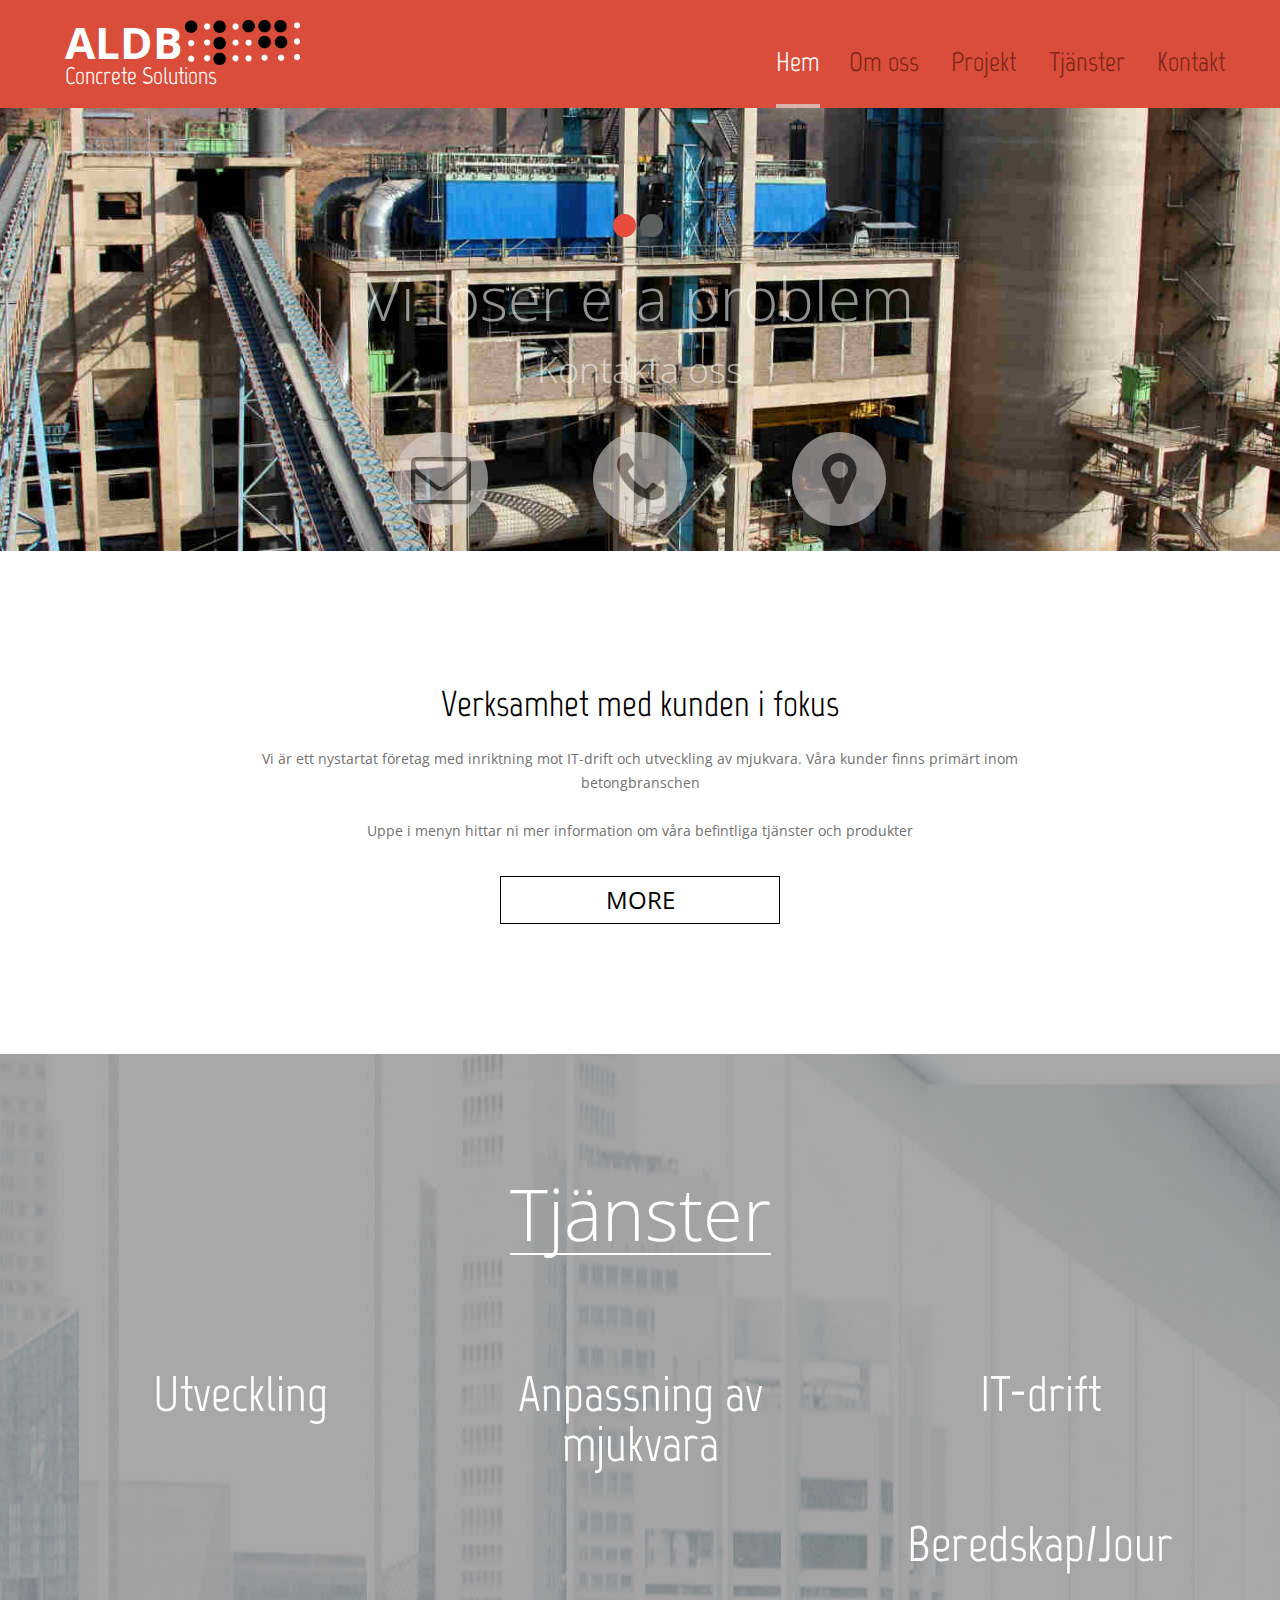
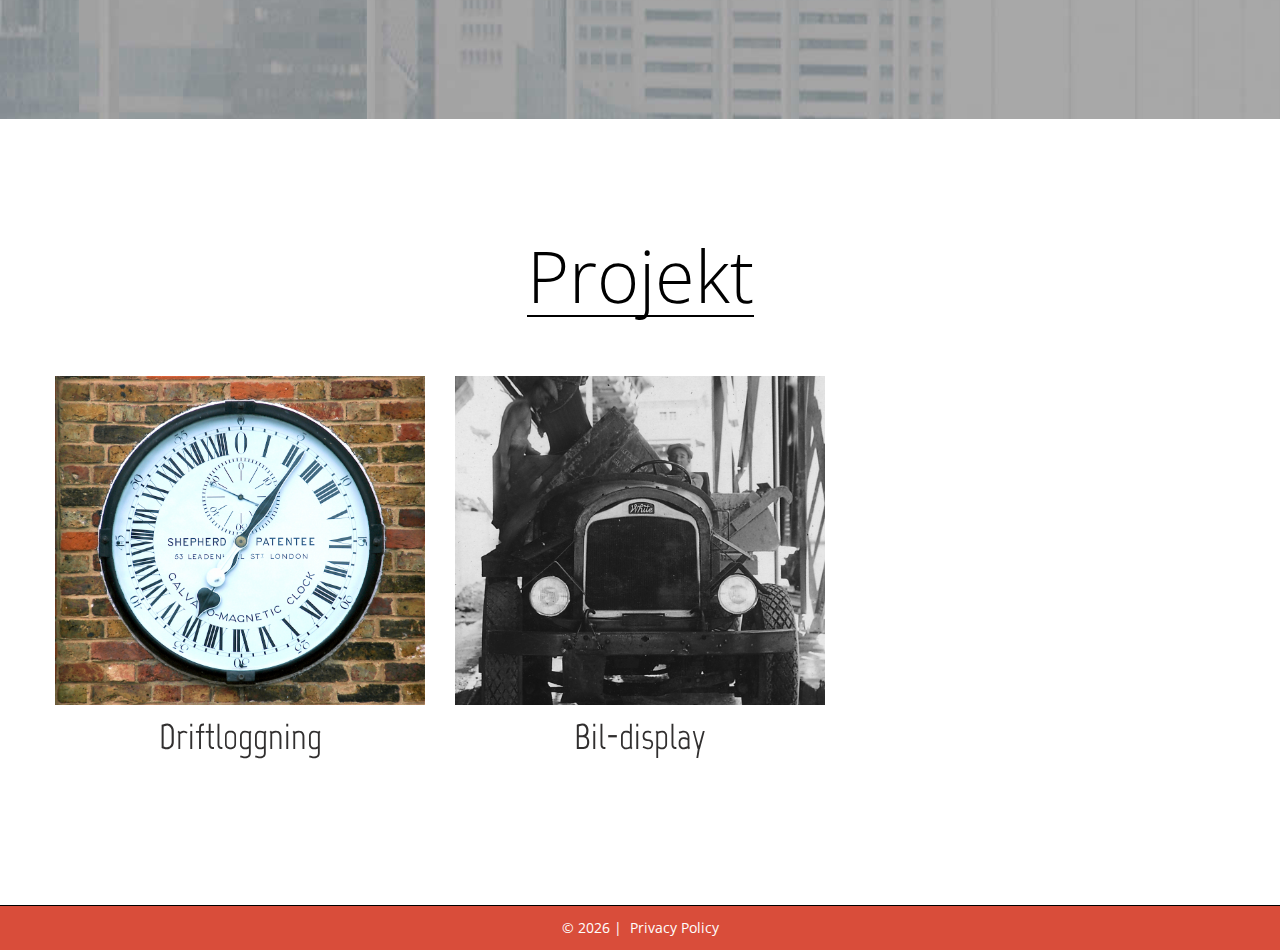
==== index.html @ 89045bf6 "About" ====
<!DOCTYPE html>
<html lang="en">
	<head>
	<title>Hem</title>
	<meta charset="utf-8">
	<meta name = "format-detection" content = "telephone=no" />
	<link rel="icon" href="images/favicon.ico" type="image/x-icon">
	<link rel="stylesheet" href="css/grid.css">
	<link rel="stylesheet" href="css/style.css">
	<link rel="stylesheet" href="css/camera.css">
	<link rel="stylesheet" href="css/owl.carousel.css">

	<script src="js/jquery.js"></script>
	<script src="js/jquery-migrate-1.2.1.js"></script>
	<script src='js/camera.js'></script>
	<script src="js/owl.carousel.js"></script>
	<script src="js/jquery.stellar.js"></script>
	<script src="js/script.js"></script>
	<!--[if (gt IE 9)|!(IE)]><!-->
	<script src="js/jquery.mobile.customized.min.js"></script>
	<script src="js/wow.js"></script>
	<script>
		$(document).ready(function () {
			if ($('html').hasClass('desktop')) {
				new WOW().init();
			}
		});
	</script>
	<!--<![endif]-->
	<!--[if lt IE 8]>
	<div style=' clear: both; text-align:center; position: relative;'>
	 <a href="http://windows.microsoft.com/en-US/internet-explorer/products/ie/home?ocid=ie6_countdown_bannercode">
		 <img src="images/ie8-panel/warning_bar_0000_us.jpg" border="0" height="42" width="820" alt="You are using an outdated browser. For a faster, safer browsing experience, upgrade for free today." />
	 </a>
	</div>
	<![endif]-->
	<!--[if lt IE 9]>
		<script src="js/html5shiv.js"></script>
		<link rel="stylesheet" type="text/css" media="screen" href="css/ie.css">
	<![endif]-->
	</head>
<body class="index">
<!--==============================header=================================-->
<header id="header">
	<div id="stuck_container">
		<div class="container">
			<div class="row">
				<div class="grid_12">
					<h1><a href="index.html">ALDB</a><span>Concrete Solutions</span></h1>
					<nav>
						<ul class="sf-menu">
							<li class="current"><a href="index.html">Hem</a>
							<li><a href="index-1.html">Om oss</a></li>
							<li><a href="index-2.html">Projekt</a></li>
							<li><a href="index-3.html">Tjänster</a></li>
							<li><a href="index-4.html">Kontakt</a></li>
						</ul>
					</nav>
				</div>
			</div>
		</div>
	</div>
</header>

<!--=======content================================-->

<section id="content">
	<div class="full-width-container block-1">
		<div class="camera_container">
			<div id="camera_wrap">
				<div class="item" data-src="images/factory.jpg">
				<!-- <div class="item" data-src="images/index_img_slider-1.jpg"> -->
					<div class="camera_caption fadeIn">
						<h3>Vi löser era problem</h3>
						<p>Kontakta oss</p>
						<a href="#" class="btn bd-ra"><span class="fa fa-envelope-o"></span></a>
						<a href="#" class="btn bd-ra"><span class="fa fa-phone"></span></a>
						<a href="#" class="btn bd-ra"><span class="fa fa-map-marker"></span></a>
					</div>
				</div>
				<div class="item" data-src="images/index_img_slider-2.jpg">
					<div class="camera_caption fadeIn">
						<h3>Vi gör er process mer effektiv</h3>
						<p>Kontakta oss</p>
						<a href="#" class="btn bd-ra"><span class="fa fa-envelope-o"></span></a>
						<a href="#" class="btn bd-ra"><span class="fa fa-phone"></span></a>
						<a href="#" class="btn bd-ra"><span class="fa fa-map-marker"></span></a>
					</div>
				</div>
			</div>
		</div>
	</div>
	<div class="full-width-container block-2">
		<div class="container">
			<div class="row">
				<div class="grid_12">
					<!-- <header> -->
					<!-- 	<h2><span>Välkommen till ALDB</span></h2> -->
					<!-- </header> -->
					<h4><a href="#">Verksamhet med kunden i fokus</a></h4>
					<p>Vi är ett nystartat företag med inriktning mot IT-drift och utveckling av mjukvara. Våra kunder finns primärt inom betongbranschen<br>
            <br>Uppe i menyn hittar ni mer information om våra befintliga tjänster och produkter</p>
					<a href="#" class="btn">more</a>
				</div>
			</div>
		</div>
	</div>
	<div class="full-width-container block-3 parallax-block" data-stellar-background-ratio="0.5">
		<div class="container">
			<div class="row">
				<div class="grid_12">
					<header>
						<h2><span>Tjänster</span></h2>
					</header>
				</div>
				<div class="grid_4">
					<div class="element"><h3><a href="#">Utveckling</a></h3></div>
				</div>
				<div class="grid_4">
					<div class="element"><h3><a href="#">Anpassning av mjukvara</a></h3></div>
				</div>
				<div class="grid_4">
					<div class="element"><h3><a href="#">IT-drift</a></h3></div>
				</div>
				<div class="grid_4">
					<div class="element"><h3><a href="#">Beredskap/Jour</a></h3></div>
				</div>

			</div>
		</div>
	</div>
	<div class="full-width-container block-4">
		<div class="container">
			<div class="row">
				<div class="grid_12">
					<header>
						<h2><span>Projekt</span></h2>
					</header>
				</div>
			</div>
			<div class="row">
				<div id="owl-carousel" class="owl-carousel">
					<!-- <div class="grid_4"> -->
					<!-- 	<div class=""> -->
					<!-- 		<div class="img_container"><img src="images/index_img-1.jpg" alt="img"></div> -->
					<!-- 		<div class="owl-text">Lorem ipsum</div> -->
					<!-- 	</div> -->
					<!-- </div> -->
					<div class="grid_4">
						<div class="">
							<div class="img_container"><img src="images/time_log.jpg" alt="img"></div>
							<div class="owl-text">Driftloggning</div>
						</div>
					</div>
					<div class="grid_4">
						<div class="">
							<div class="img_container"><img src="images/car_display1.jpg" alt="img"></div>
							<div class="owl-text">Bil-display</div>
						</div>
					</div>
					<!-- <div class="grid_4"> -->
					<!-- 	<div class=""> -->
					<!-- 		<div class="img_container"><img src="images/index_img-2.jpg" alt=""></div> -->
					<!-- 		<div class="owl-text">Derto minert</div> -->
					<!-- 	</div> -->
					<!-- </div> -->
					<!-- <div class="grid_4"> -->
					<!-- 	<div class=""> -->
					<!-- 		<div class="img_container"><img src="images/index_img-3.jpg" alt=""></div> -->
					<!-- 		<div class="owl-text">Sedrotr selimto</div> -->
					<!-- 	</div> -->
					<!-- </div> -->
					<!-- <div class="grid_4"> -->
					<!-- 	<div class=""> -->
					<!-- 		<div class="img_container"><img src="images/index_img-1.jpg" alt=""></div> -->
					<!-- 		<div class="owl-text">Lorem ipsum</div> -->
					<!-- 	</div> -->
					<!-- </div> -->
				</div>
			</div>
		</div>
	</div>
	<!-- <div class="full-width-container block-5"> -->
	<!-- 	<div class="container"> -->
	<!-- 		<div class="row"> -->
	<!-- 			<div class="grid_12"> -->
	<!-- 				<header> -->
	<!-- 					<h2><span>Nyheter</span></h2> -->
	<!-- 				</header> -->
	<!-- 			</div> -->
	<!-- 			<\!-- <div class="grid_4"> -\-> -->
	<!-- 			<\!-- 	<article> -\-> -->
	<!-- 			<\!-- 		<h3><a href="#">November 2014</a></h3> -\-> -->
	<!-- 			<\!-- 		<p>Gamus at magna non nunc tristique rhoncuseri tym. Aliquam nibh ante, egestas id dictum aterert commodo re luctus libero. Praesent faucibus malesuada cibuste.</p> -\-> -->
	<!-- 			<\!-- 		<a href="#" class="btn">More</a> -\-> -->
	<!-- 			<\!-- 	</article> -\-> -->
	<!-- 			<\!-- </div> -\-> -->
	<!-- 			<div class="grid_4"> -->
	<!-- 				<article> -->
	<!-- 					<h3><a href="#">November 2015</a></h3> -->
	<!-- 					<p>Ni är välkomna att besöka oss i våran nya lokal på Ersmark.</p> -->
	<!-- 					<a href="#" class="btn">More</a> -->
	<!-- 				</article> -->
	<!-- 			</div> -->
	<!-- 			<\!-- <div class="grid_4"> -\-> -->
	<!-- 			<\!-- 	<article> -\-> -->
	<!-- 			<\!-- 		<h3><a href="#">June 2015</a></h3> -\-> -->
	<!-- 			<\!-- 		<p>Jamus at magna non nunc tristique rhoncuseri tym. Aliquam nibh ante, egestas id dictum aterert commodo re luctus libero. Praesent faucibus malesuadaonec. </p> -\-> -->
	<!-- 			<\!-- 		<a href="#" class="btn">More</a> -\-> -->
	<!-- 			<\!-- 	</article> -\-> -->
	<!-- 			<\!-- </div> -\-> -->
	<!-- 		</div> -->
	<!-- 	</div> -->
	<!-- </div> -->
</section>

<!--=======footer=================================-->
<footer id="footer">
	<div class="container">
		<div class="row">
			<div class="grid_12 copyright">
				<!-- <h2><span>Följ oss</span></h2> -->
				<!-- <a href="#" class="btn bd-ra"><span class="fa fa-facebook"></span></a> -->
				<!-- <a href="#" class="btn bd-ra"><span class="fa fa-tumblr"></span></a> -->
				<!-- <a href="#" class="btn bd-ra"><span class="fa fa-google-plus"></span></a> -->
				<pre>© <span id="copyright-year"></span> |  Privacy Policy</pre>
				<!-- More Advertising Agency Website Templates at <a rel="nofollow" href="http://www.templatemonster.com/category/advertising-agency-website-templates/" target="_blank">TemplateMonster.com</a> -->
			</div>
		</div>
	</div>
	<!-- <div class="footer_bottom"><a href="http://www.templatemonster.com/" rel="nofollow"><img src="images/footer-logo.png" alt="logo"></a></div> -->
</footer>
<script>
	jQuery(function(){
		jQuery('#camera_wrap').camera({
			height: '34.58333333333333%',
			thumbnails: false,
			pagination: true,
			fx: 'simpleFade',
			loader: 'none',
			hover: false,
			navigation: false,
			playPause: false,
			minHeight: "139px",
		});
	});
</script>
<script>
	$(document).ready(function() {
		$(".owl-carousel").owlCarousel({
			navigation: true,
			pagination: false,
			items : 3,
			itemsDesktop : [1199,3],
			itemsDesktopSmall : [979,3],
			itemsTablet: [750,1],
			itemsMobile : [479,1],
			navigationText: false
		});
	});
</script>
<script>
	$(document).ready(function() { 
			if ($('html').hasClass('desktop')) {
				$.stellar({
					horizontalScrolling: false,
					verticalOffset: 20,
					resposive: true,
					hideDistantElements: true,
				});
			}
		});
</script>
</body>
</html>
---- css/grid.css ----
/* http://meyerweb.com/eric/tools/css/reset/ 
   v2.0 | 20110126
   License: none (public domain)
*/
html,
body,
div,
span,
applet,
object,
iframe,
h1,
h2,
h3,
h4,
h5,
h6,
p,
blockquote,
pre,
a,
abbr,
acronym,
address,
big,
cite,
code,
del,
dfn,
em,
img,
ins,
kbd,
q,
s,
samp,
small,
strike,
strong,
sub,
sup,
tt,
var,
b,
u,
i,
center,
dl,
dt,
dd,
ol,
ul,
li,
fieldset,
form,
label,
legend,
table,
caption,
tbody,
tfoot,
thead,
tr,
th,
td,
article,
aside,
canvas,
details,
embed,
figure,
figcaption,
footer,
header,
hgroup,
menu,
nav,
output,
ruby,
section,
summary,
time,
mark,
audio,
video {
  margin: 0;
  padding: 0;
  border: 0;
  font-size: 100%;
  font: inherit;
  vertical-align: top;
}
/* HTML5 display-role reset for older browsers */
article,
aside,
details,
figcaption,
figure,
footer,
header,
hgroup,
menu,
nav,
section {
  display: block;
}
body {
  line-height: 1;
}
ol,
ul {
  list-style: none;
}
blockquote,
q {
  quotes: none;
}
blockquote:before,
blockquote:after,
q:before,
q:after {
  content: '';
  content: none;
}
table {
  border-collapse: collapse;
  border-spacing: 0;
}
.clearfix {
  *zoom: 1;
}
.clearfix:before,
.clearfix:after {
  display: table;
  content: "";
  line-height: 0;
}
.clearfix:after {
  clear: both;
}
.container .alpha {
  margin-left: 0px;
}
.container .omega {
  margin-right: 0px;
}
.row {
  margin-left: -30px;
  *zoom: 1;
}
.row:before,
.row:after {
  display: table;
  content: "";
  line-height: 0;
}
.row:after {
  clear: both;
}
[class*="grid_"] {
  float: left;
  min-height: 1px;
  margin-left: 30px;
}
.container {
  width: 1170px;
}
.grid_12 {
  width: 1170px;
}
.grid_11 {
  width: 1070px;
}
.grid_10 {
  width: 970px;
}
.grid_9 {
  width: 870px;
}
.grid_8 {
  width: 770px;
}
.grid_7 {
  width: 670px;
}
.grid_6 {
  width: 570px;
}
.grid_5 {
  width: 470px;
}
.grid_4 {
  width: 370px;
}
.grid_3 {
  width: 270px;
}
.grid_2 {
  width: 170px;
}
.grid_1 {
  width: 70px;
}
.preffix_12 {
  margin-left: 1230px;
}
.preffix_11 {
  margin-left: 1130px;
}
.preffix_10 {
  margin-left: 1030px;
}
.preffix_9 {
  margin-left: 930px;
}
.preffix_8 {
  margin-left: 830px;
}
.preffix_7 {
  margin-left: 730px;
}
.preffix_6 {
  margin-left: 630px;
}
.preffix_5 {
  margin-left: 530px;
}
.preffix_4 {
  margin-left: 430px;
}
.preffix_3 {
  margin-left: 330px;
}
.preffix_2 {
  margin-left: 230px;
}
.preffix_1 {
  margin-left: 130px;
}
.container {
  margin-right: auto;
  margin-left: auto;
  *zoom: 1;
  -webkit-box-sizing: border-box;
  -moz-box-sizing: border-box;
  box-sizing: border-box;
}
.container:before,
.container:after {
  display: table;
  content: "";
  line-height: 0;
}
.container:after {
  clear: both;
}
@media (min-width: 980px) and (max-width: 1199px) {
  .row {
    margin-left: -20px;
    *zoom: 1;
  }
  .row:before,
  .row:after {
    display: table;
    content: "";
    line-height: 0;
  }
  .row:after {
    clear: both;
  }
  [class*="grid_"] {
    float: left;
    min-height: 1px;
    margin-left: 20px;
  }
  .container {
    width: 940px;
  }
  .grid_12 {
    width: 940px;
  }
  .grid_11 {
    width: 860px;
  }
  .grid_10 {
    width: 780px;
  }
  .grid_9 {
    width: 700px;
  }
  .grid_8 {
    width: 620px;
  }
  .grid_7 {
    width: 540px;
  }
  .grid_6 {
    width: 460px;
  }
  .grid_5 {
    width: 380px;
  }
  .grid_4 {
    width: 300px;
  }
  .grid_3 {
    width: 220px;
  }
  .grid_2 {
    width: 140px;
  }
  .grid_1 {
    width: 60px;
  }
  .preffix_12 {
    margin-left: 980px;
  }
  .preffix_11 {
    margin-left: 900px;
  }
  .preffix_10 {
    margin-left: 820px;
  }
  .preffix_9 {
    margin-left: 740px;
  }
  .preffix_8 {
    margin-left: 660px;
  }
  .preffix_7 {
    margin-left: 580px;
  }
  .preffix_6 {
    margin-left: 500px;
  }
  .preffix_5 {
    margin-left: 420px;
  }
  .preffix_4 {
    margin-left: 340px;
  }
  .preffix_3 {
    margin-left: 260px;
  }
  .preffix_2 {
    margin-left: 180px;
  }
  .preffix_1 {
    margin-left: 100px;
  }
}
@media (min-width: 768px) and (max-width: 979px) {
  .row {
    margin-left: -20px;
    *zoom: 1;
  }
  .row:before,
  .row:after {
    display: table;
    content: "";
    line-height: 0;
  }
  .row:after {
    clear: both;
  }
  [class*="grid_"] {
    float: left;
    min-height: 1px;
    margin-left: 20px;
  }
  .container {
    width: 748px;
  }
  .grid_12 {
    width: 748px;
  }
  .grid_11 {
    width: 684px;
  }
  .grid_10 {
    width: 620px;
  }
  .grid_9 {
    width: 556px;
  }
  .grid_8 {
    width: 492px;
  }
  .grid_7 {
    width: 428px;
  }
  .grid_6 {
    width: 364px;
  }
  .grid_5 {
    width: 300px;
  }
  .grid_4 {
    width: 236px;
  }
  .grid_3 {
    width: 172px;
  }
  .grid_2 {
    width: 108px;
  }
  .grid_1 {
    width: 44px;
  }
  .preffix_12 {
    margin-left: 788px;
  }
  .preffix_11 {
    margin-left: 724px;
  }
  .preffix_10 {
    margin-left: 660px;
  }
  .preffix_9 {
    margin-left: 596px;
  }
  .preffix_8 {
    margin-left: 532px;
  }
  .preffix_7 {
    margin-left: 468px;
  }
  .preffix_6 {
    margin-left: 404px;
  }
  .preffix_5 {
    margin-left: 340px;
  }
  .preffix_4 {
    margin-left: 276px;
  }
  .preffix_3 {
    margin-left: 212px;
  }
  .preffix_2 {
    margin-left: 148px;
  }
  .preffix_1 {
    margin-left: 84px;
  }
}
.select-menu {
  display: none !important;
}
@media (max-width: 767px) {
  .container {
    width: 420px;
    padding: 0 0px;
  }
  .row {
    margin-left: 0;
  }
  [class*="grid_"] {
    float: none;
    display: block;
    width: 100%;
    margin-left: 0;
    -webkit-box-sizing: border-box;
    -moz-box-sizing: border-box;
    box-sizing: border-box;
  }
  .select-menu {
    display: block !important;
  }
}
@media (max-width: 479px) {
  body {
    padding: 0;
  }
  .container {
    width: 300px;
    padding: 0 15px;
  }
  .row {
    margin-left: 0;
  }
}
---- css/style.css ----
@import url(http://maxcdn.bootstrapcdn.com/font-awesome/4.2.0/css/font-awesome.min.css);
@import url(http://fonts.googleapis.com/css?family=Open+Sans:700,400,300);
@import url(http://fonts.googleapis.com/css?family=Marvel:400,700);
/* =======================================================
					variables
======================================================== */
/*========================================================
										Main layout styles
=========================================================*/
body {
  background: #fff;
  font: 14px/24px Georgia, 'Times New Roman', Times, serif;
}
a {
  text-decoration: none;
  cursor: pointer;
  -webkit-transition: 0.3s all ease;
  transition: 0.3s all ease;
}
a:hover {
  -webkit-transition: 0.3s all ease;
  transition: 0.3s all ease;
}
a[href^="tel:"] {
  color: inherit;
  text-decoration: none;
}
h2 a,
h3 a,
h4 a,
h5 a {
  color: inherit;
  font: inherit;
}
h2 a:hover,
h3 a:hover,
h4 a:hover,
h5 a:hover {
  color: #d94d3a;
}
* {
  -webkit-text-size-adjust: none;
}
::-moz-selection {
  /* Code for Firefox */
  color: #ffffff;
  background: #666666;
}
::selection {
  color: #ffffff;
  background: #666666;
}
/*========================================================
										HEADER styles
=========================================================*/
#header {
  padding: 20px 0;
  background: #d94d3a;
}
#header h1 {
  float: left;
  width: 250px;
  padding-left: 10px;
  /* background: url(../images/logo.png) 0 15px no-repeat; */
  background: url(../images/logo.png) 130px 0px;
  background-size: 115px 45px;
  background-repeat: no-repeat;
  /* background-size: 80px 3px; */
  color: #ffffff;
}
#header h1 a {
  font: 700 44px/44px 'Open Sans', Bodoni;
  /* font: 700 44px/44px 'Open Sans', sans-serif; */
  color: #ffffff;
}
#header h1 span {
  display: block;
  font: 24px/24px 'Marvel', Bodoni;
  /* font: 24px/24px 'Marvel', sans-serif; */
}
#header nav {
  float: right;
}
@media only screen and (max-width: 767px) {
  #header {
    text-align: center;
  }
  #header h1,
  #header nav {
    float: none;
    display: inline-block;
  }
  #header nav {
    display: block;
  }
}
/* Main menu styles
========================================================*/
.sf-menu {
  width: 100%;
  text-align: center;
  line-height: 20px;
  margin-top: auto;
  margin-top: 32px;
}
.sf-menu > li {
  display: inline-block;
  position: relative;
  padding: 0;
  margin: 0;
}
.sf-menu > li > a {
  color: #7d261a;
  font-size: 27px;
  margin-left: 29px;
  font-family: 'Marvel', sans-serif;
  margin-bottom: 30px;
  position: relative;
}
.sf-menu > li > a:hover {
  color: #ffffff;
}
.sf-menu > li > a:hover:after {
  content: "";
  height: 4px;
  width: 100%;
  background: #dbb3ae;
  position: absolute;
  bottom: -30px;
  left: 0;
}
.sf-menu > li:first-child {
  padding-right: 0;
}
.sf-menu > li.current > a {
  color: #ffffff;
}
.sf-menu > li.current > a:after {
  content: "";
  height: 4px;
  width: 100%;
  background: #dbb3ae;
  position: absolute;
  bottom: -30px;
  left: 0;
}
@media only screen and (max-width: 979px) {
  .sf-menu li {
    padding-right: 0;
  }
}
/* First level sub-menu styles
========================================================*/
.sf-menu ul {
  position: absolute;
  top: 66px;
  left: -30px;
  background: #d94d3a;
  color: #ffffff;
  min-width: 157px;
  z-index: 999;
  display: none;
  text-align: left;
  padding-left: 33px;
  padding-top: 10px;
  -webkit-box-sizing: border-box;
  -moz-box-sizing: border-box;
  box-sizing: border-box;
}
.sf-menu ul:before {
  content: "";
  position: absolute;
  top: -10px;
  left: calc(50% - 3px);
  width: 0;
  height: 0;
  border-left: 7px solid transparent;
  border-right: 7px solid transparent;
  border-bottom: 10px solid #d94d3a;
}
.sf-menu ul li {
  position: relative;
  height: 48px;
  line-height: 48px;
  -webkit-transition: 0.3s;
  transition: 0.3s;
}
.sf-menu ul li a {
  line-height: 12px;
  padding: 10px 0;
  color: #ffffff;
  font-family: 'Open Sans', sans-serif;
  font-size: 14px;
  display: block;
}
.sf-menu ul li:hover > a {
  color: #7d261a;
}
/* Second level sub-menu styles
========================================================*/
.sf-menu ul ul {
  position: absolute;
  top: 0;
  left: 126px;
  z-index: 4;
  min-width: 157px;
  border: none;
  background: #dbb3ae;
}
.sf-menu ul ul:before {
  display: none;
}
.sf-menu ul ul a:hover {
  color: #d94d3a;
}
@media only screen and (max-width: 767px) {
  .sf-menu {
    display: none;
  }
  .select-menu {
    display: block;
    width: 100%;
    border-color: #d94d3a;
    color: #666;
    font-size: 16px;
    padding: 5px;
  }
}
/* Stuck menu styles
========================================================*/
.isStuck {
  background: #d94d3a;
  z-index: 9;
  padding: 0;
  border-bottom: 1px solid #d94d3a;
}
.isStuck nav {
  margin-top: 17px !important;
}
.isStuck .sf-menu {
  margin-top: 3px;
}
.isStuck .sf-menu > li > a:hover:after {
  bottom: -23px;
}
.isStuck .sf-menu > li.current > a:after {
  bottom: -23px;
}
@media only screen and (max-width: 979px) {
  .isStuck {
    display: none !important;
  }
}
/*========================================================
										CONTENT styles
=========================================================*/
h2,
h3,
h4 {
  font-family: 'Marvel', sans-serif;
  color: #000000;
}
h2 {
  font: 300 72px/72px 'Open Sans', sans-serif;
  text-align: center;
  margin-bottom: 50px;
}
h2 span {
  position: relative;
}
h2 span:before {
  height: 2px;
  position: absolute;
  bottom: 7px;
  background: #000;
  width: 100%;
  content: "";
  display: block;
  left: 0;
}
h3 {
  font-size: 50px;
  font-family: 'Marvel', sans-serif;
  text-align: center;
  line-height: 50px;
}
h4 {
  font-size: 36px;
  line-height: 36px;
  font-family: 'Marvel', sans-serif;
  text-align: center;
  margin-top: 30px;
  margin-bottom: 30px;
}
h5 {
  font-size: 27px;
  line-height: 27px;
  font-family: 'Marvel', sans-serif;
  text-align: center;
  margin-bottom: 20px;
  color: #000000;
}
.h5__mod {
  color: #d94d3a;
}
p {
  font: 14px/24px 'Open Sans', sans-serif;
  color: #727070;
}
.full-width-container {
  width: 100%;
}
.img_container {
  overflow: hidden;
}
.img_container img {
  width: 100%;
}
.btn {
  width: 153px;
  border: 1px solid #000000;
  background: #ffffff;
  display: inline-block;
  font: 24px/46px 'Open Sans', sans-serif;
  text-align: center;
  text-transform: uppercase;
  color: #000000;
  margin-top: 20px;
}
.btn:hover {
  background: #000000;
  color: #ffffff;
}
.bd-ra {
  border-radius: 50%;
}
.sub_head {
  font-size: 24px;
  font-style: italic;
  line-height: 36px;
  text-align: center;
  margin: 0 auto;
}
@media only screen and (max-width: 979px) {
  h2 {
    font: 300 62px/62px 'Open Sans', sans-serif;
    text-align: center;
    margin-bottom: 40px;
  }
  h2 span:before {
    display: none;
  }
  h3 {
    font: 45px/45px 'Marvel', sans-serif;
    text-align: center;
  }
  h4 {
    font: 30px/30px 'Marvel', sans-serif;
    text-align: center;
    margin-top: 20px;
    margin-bottom: 20px;
  }
  h5 {
    font: 20px/20px 'Marvel', sans-serif;
    text-align: center;
    margin-bottom: 20px;
    color: #000000;
  }
}
@media only screen and (max-width: 767px) {
  h2 {
    font: 300 52px/52px 'Open Sans', sans-serif;
    text-align: center;
    margin-bottom: 40px;
  }
  h2 span:before {
    display: none;
  }
  h3 {
    font: 45px/45px 'Marvel', sans-serif;
    text-align: center;
  }
  h4 {
    font: 25px/25px 'Marvel', sans-serif;
    text-align: center;
    margin-top: 20px;
    margin-bottom: 20px;
  }
  h5 {
    font: 20px/20px 'Marvel', sans-serif;
    text-align: center;
    margin-bottom: 20px;
    color: #000000;
  }
  .img_container {
    margin-bottom: 20px;
  }
}
@media only screen and (max-width: 479px) {
  h2 {
    font: 300 42px/42px 'Open Sans', sans-serif;
    text-align: center;
    margin-bottom: 40px;
  }
  h2 span:before {
    display: none;
  }
  h3 {
    font: 35px/35px 'Marvel', sans-serif;
    text-align: center;
  }
  h4 {
    font: 20px/20px 'Marvel', sans-serif;
    text-align: center;
    margin-top: 20px;
    margin-bottom: 20px;
  }
  h5 {
    font: 16px/16px 'Marvel', sans-serif;
    text-align: center;
    margin-bottom: 20px;
    color: #000000;
  }
  .img_container {
    margin-bottom: 20px;
  }
}
.index .block-2 {
  padding: 105px 0 130px;
  text-align: center;
}
.index .block-2 h2 {
  margin-bottom: 60px;
}
.index .block-2 h4 {
  margin-bottom: 25px;
}
.index .block-2 p {
  width: 66%;
  margin: 0 auto;
}
.index .block-2 .btn {
  margin-top: 33px;
  width: 278px;
}
.index .block-3 {
  padding: 123px 0 50px;
  background: url(../images/index_img_par.jpg);
  background-attachment: fixed;
  background-position: center 0%;
  position: relative;
  background-repeat: no-repeat;
  padding-bottom: 100px;
  z-index: 8;
  text-align: center;
}
.index .block-3 h2 {
  color: #ffffff;
  margin-bottom: 70px;
}
.index .block-3 h2 span:before {
  background: #ffffff;
}
.index .block-3 h3 {
  color: #ffffff;
}
.index .block-3 .element {
  padding: 50px 0;
}
.index .block-4 {
  padding: 120px 0 130px;
  border-bottom: 1px solid #000;
}
.index .block-4 h2 {
  margin-bottom: 65px;
}
.index .block-4 .owl-text {
  font-size: 36px;
  font-family: 'Marvel', sans-serif;
  color: #312f2f;
  text-align: center;
  margin-top: 20px;
  height: 50px;
  /* margin-top: 40px; */
}
.index .block-5 {
  padding: 120px 0 70px;
  text-align: center;
}
.index .block-5 h2 {
  margin-bottom: 60px;
}
.index .block-5 h3 {
  margin-bottom: 22px;
}
.index .block-5 .btn {
  margin-top: 30px;
}
.index .block-5 p {
  text-align: left;
}
@media only screen and (max-width: 979px) {
  .index .block-3 h3 {
    height: 100px;
  }
}
@media only screen and (max-width: 767px) {
  .index .block-3 .element {
    padding: 0;
  }
  .index .block-5 article {
    margin-bottom: 60px;
  }
}
.index-1 .block-1 {
  padding: 120px 0 125px;
}
.index-1 .block-1 h2 {
  margin-bottom: 60px;
}
.index-1 .block-1 p {
  padding-right: 10px;
  line-height: 20px;
}
.index-1 .block-1 .btn {
  margin-top: 55px;
}
.index-1 .block-2 {
  padding: 120px 0 90px;
  background: url(../images/index_img_par.jpg);
  background-attachment: fixed;
  background-position: center 0%;
  position: relative;
  background-repeat: no-repeat;
  padding-bottom: 100px;
  z-index: 8;
}
.index-1 .block-2 h2 {
  color: #ffffff;
  margin-bottom: 75px;
}
.index-1 .block-2 h2 span:before {
  background: #ffffff;
}
.index-1 .block-2 h4 {
  color: #ffffff;
  margin-top: 10px;
  margin-bottom: 15px;
}
.index-1 .block-2 p {
  color: #ffffff;
  padding: 0 22px;
}
.index-1 .block-3 {
  padding: 125px 0 115px;
  border-top: 1px solid #4d4a4a;
}
.index-1 .block-3 h2 {
  margin-bottom: 70px;
}
.index-1 .block-3 .bd-ra {
  width: 68px;
  height: 68px;
  line-height: 68px;
  font-size: 35px;
  text-align: center;
  color: #ffffff;
  background: #d94d3a;
  display: block;
  font-family: 'Open Sans', sans-serif;
}
@media only screen and (max-width: 979px) and (min-width: 768px) {
  .index-1 .block-3 .bd-ra {
    width: 50px;
    height: 50px;
    line-height: 50px;
  }
}
@media only screen and (max-width: 767px) {
  .index-1 .block-3 .bd-ra {
    margin: 10px auto;
  }
  .index-1 .block-3 p {
    margin-bottom: 50px;
  }
}
.index-2 .block-1 {
  padding: 120px 0 70px;
}
.index-2 .block-1 h2 {
  margin-bottom: 64px;
}
.index-2 .block-1 article {
  border: 1px solid #000;
  border-top: none;
  padding-top: 5px;
  margin-bottom: 95px;
}
.index-2 .block-1 h4 {
  background: #474747;
  color: #ffffff;
  line-height: 52px;
  margin-top: 0;
  margin-bottom: 20px;
}
.index-2 .block-1 p {
  padding: 0 32px 25px;
}
.index-2 .block-1 .img_container {
  margin-bottom: 0 !important;
}
.index-3 .block-1 {
  padding: 120px 0 75px;
}
.index-3 .block-1 h2 {
  text-align: left;
  margin-bottom: 63px;
}
.index-3 .block-1 h5 {
  text-align: left;
  margin-bottom: 25px;
}
.index-3 .block-1 .h5__mod {
  margin-bottom: 10px;
}
.index-3 .block-1 li {
  padding: 11px 0;
}
.index-3 .block-1 li a {
  color: #727070;
  font: 14px/14px 'Open Sans', sans-serif;
  text-decoration: underline;
}
.index-3 .block-1 li a:hover {
  text-decoration: none;
  color: #d94d3a;
}
.index-3 .block-1 article {
  margin-bottom: 45px;
}
.index-3 .block-1 p {
  line-height: 20px;
}
.index-3 .block-2 {
  padding: 110px 0 70px;
  border-top: 1px solid #4d4a4a;
}
.index-3 .block-2 h2 {
  margin-bottom: 74px;
}
.index-3 .block-2 h5 {
  text-align: right;
}
.index-3 .block-2 .text_content {
  border: 1px solid #8c8c8c;
  position: relative;
  background: #fff;
  margin-bottom: 75px;
}
.index-3 .block-2 .text_content p {
  padding: 20px 20px 15px;
}
.index-3 .block-2 .text_content:before {
  content: "";
  display: block;
  width: 33px;
  height: 28px;
  background: url(../images/quotes.png) no-repeat;
  position: absolute;
  bottom: -28px;
  right: 30px;
}
.index-4 p a {
  color: #d94d3a;
}
.index-4 p a:hover {
  color: #7d261a;
}
.index-4 .block-1 {
  padding: 120px 0 15px;
}
.index-4 .block-1 h2 {
  margin-bottom: 65px;
}
.index-4 .block-1 #map-canvas {
  height: 430px;
}
.index-4 .block-2 {
  padding: 70px 0;
}
.index-4 .block-2 h2 {
  font-size: 60px;
  text-align: left;
}
.index-4 .block-2 .address {
  margin-top: 40px;
}
.index-4 .block-2 .mail {
  color: #727070;
}
.index-4 .block-2 .mail:hover {
  color: #d94d3a;
}
@media only screen and (max-width: 767px) {
  .index-4 h2 {
    margin-top: 30px;
  }
}
/*========================================================
										FOOTER styles
=========================================================*/
#footer {
  background: #d94d3a;
  padding: 10px 0 0;
  color: #000000;
}
#footer a {
  color: inherit;
}
#footer a:hover {
  text-decoration: underline;
}
#footer .copyright {
  text-align: center;
}
#footer .copyright .btn {
  width: 94px;
  height: 94px;
  line-height: 94px;
  font-size: 60px;
  color: #423e3e;
  background: #fff;
  border: none;
  margin: 30px 50px;
}
#footer .copyright .btn span {
  line-height: 94px;
}
#footer .copyright .btn:hover {
  background: #423e3e;
  color: #fff;
}
#footer .copyright pre {
  color: #ffffff;
  font-family: 'Open Sans', sans-serif;
  font-size: 14px;
  margin-bottom: 10px;
}
#footer .footer_bottom {
  height: 35px;
  text-align: center;
  background: #423e3e;
}
@media only screen and (max-width: 767px) {
  #footer .copyright .btn {
    width: 80px;
    height: 80px;
    line-height: 80px;
    margin: 30px 25px;
  }
}
@media only screen and (max-width: 479px) {
  #footer .copyright .btn {
    display: block;
    margin: 20px auto;
  }
}
/*========================================================
										Widget styles
=========================================================*/
/* UItoTop styles
========================================================*/
#toTop {
  display: none;
  background: #d94d3a;
  text-decoration: none;
  position: fixed;
  bottom: 80px;
  right: 30px;
  overflow: hidden;
  border: none;
  color: #fff;
  width: 73px;
  height: 73px;
  font-size: 72px;
  line-height: 73px;
  z-index: 20;
  text-align: center;
  -webkit-transition: color 0.5s ease;
  transition: color 0.5s ease;
}
#toTop:hover {
  outline: none;
  color: #7d261a;
  -webkit-transition: color 0.5s ease;
  transition: color 0.5s ease;
}
@media only screen and (max-width: 1199px) {
  #toTop {
    display: none !important;
  }
}
/*========================================================
								RESPONSIVE LAYOUTS STYLES 
=========================================================*/
@media only screen and (max-width: 1199px) {
  .sample {
    height: auto;
    /*delete this class*/
  }
}
@media only screen and (max-width: 979px) {
  .sample {
    height: auto;
    /*delete this class*/
  }
}
@media only screen and (max-width: 767px) {
  .sample {
    height: auto;
    /*delete this class*/
  }
}
@media only screen and (max-width: 480px) {
  .sample {
    height: auto;
    /*delete this class*/
  }
}
@media only screen and (max-width: 320px) {
  .sample {
    height: auto;
    /*delete this class*/
  }
}
/*Core variables and mixins*/
---- css/camera.css ----
/**************************
*
*	GENERAL
*
**************************/
.camera_container {
	padding-bottom: 34.58333333333333%;
	position: relative;
	overflow: hidden;
}
@media (max-width:479px) {
	.camera_container {padding-bottom: 139px;}
}
.camera_wrap a, .camera_wrap img, 
.camera_wrap ol, .camera_wrap ul, .camera_wrap li,
.camera_wrap table, .camera_wrap tbody, .camera_wrap tfoot, .camera_wrap thead, .camera_wrap tr, .camera_wrap th, .camera_wrap td
.camera_thumbs_wrap a, .camera_thumbs_wrap img, 
.camera_thumbs_wrap ol, .camera_thumbs_wrap ul, .camera_thumbs_wrap li,
.camera_thumbs_wrap table, .camera_thumbs_wrap tbody, .camera_thumbs_wrap tfoot, .camera_thumbs_wrap thead, .camera_thumbs_wrap tr, .camera_thumbs_wrap th, .camera_thumbs_wrap td {
	background: none;
	border: 0;
	font: inherit;
	font-size: 100%;
	margin: 0;
	padding: 0;
	vertical-align: baseline;
	list-style: none
}
.camera_wrap {
	display: none;
	position: absolute;
	top: 0;
	left: 0;
	z-index: 0;
	height: 40px;
	margin-bottom: 0 !important;
}
.camera_wrap img {
	max-width: none!important;
}
.camera_fakehover {
	height: 100%;
	min-height: 60px;
	position: relative;
	width: 100%;
	z-index: 1;
}
.camera_wrap {
	width: 100%;
}
.camera_src {
	display: none;
}
.cameraCont, .cameraContents {
	height: 100%;
	position: relative;
	width: 100%;
	z-index: 1;
}
.cameraSlide {
	bottom: 0;
	left: 0;
	position: absolute;
	right: 0;
	top: 0;
	width: 100%;
}
.cameraContent {
	bottom: 0;
	display: none;
	left: 0;
	position: absolute;
	right: 0;
	top: 0;
	width: 100%;
}
.camera_target {
	bottom: 0;
	height: 100%;
	left: 0;
	overflow: hidden;
	position: absolute;
	right: 0;
	text-align: left;
	top: 0;
	width: 100%;
	z-index: 0;
}
.camera_overlayer {
	bottom: 0;
	height: 100%;
	left: 0;
	overflow: hidden;
	position: absolute;
	right: 0;
	top: 0;
	width: 100%;
	z-index: 0;
}
.camera_target_content {
	bottom: 0;
	left: 0;
	position: absolute;
	right: 0;
	top: 0;
	z-index: 2;
}
.camera_target_content .camera_link {
    background: url(../images/blank.gif);
	display: block;
	height: 100%;
	text-decoration: none;
}
.camera_loader {
    background: #fff url(../images/camera-loader.gif) no-repeat center;
	background: rgba(255, 255, 255, 0.9) url(../images/camera-loader.gif) no-repeat center;
	border: 1px solid #ffffff;
	-webkit-border-radius: 18px;
	-moz-border-radius: 18px;
	border-radius: 18px;
	behavior: url(js/pie.htc);
	height: 36px;
	left: 50%;
	overflow: hidden;
	position: absolute;
	margin: -18px 0 0 -18px;
	top: 50%;
	width: 36px;
	z-index: 3;
}
.camera_bar {
	bottom: 0;
	left: 0;
	overflow: hidden;
	position: absolute;
	right: 0;
	top: 0;
	z-index: 3;
	display: none;
}
.camera_thumbs_wrap.camera_left .camera_bar, .camera_thumbs_wrap.camera_right .camera_bar {
	height: 100%;
	position: absolute;
	width: auto;
}
.camera_thumbs_wrap.camera_bottom .camera_bar, .camera_thumbs_wrap.camera_top .camera_bar {
	height: auto;
	position: absolute;
	width: 100%;
}
.camera_nav_cont {
	height: 65px;
	overflow: hidden;
	position: absolute;
	right: 9px;
	top: 15px;
	width: 120px;
	z-index: 4;
}
.camera_caption {
	display: block;
	color: #9fa9a9;
	font-weight: 300;
	text-align: center;
	font-size: 20px;
	line-height: 25px;
	background: none;
	position: absolute;
	left: 0;
	right: 0;
	bottom: 25px;
}
.camera_caption h3 {
	font-size: 60px;
	line-height: 70px;
	color: #fff;
  /* text-shadow: 1px 0 white, 0 1px white, 1 px 0 black, 0 1px black; */
	font-family: 'Open Sans', sans-serif;
  /* text-shadow: -1px 0 black, 0 1px black, 1px 0 black, 0 -1px black; */
	margin-bottom: 25px;
	text-align: center;
}
.camera_caption p {
	font-size: 36px;
	color: #fff;
	font-family: 'Open Sans', sans-serif;
	font-weight: 300;
	margin-top: 5%;
}
.camera_caption .bd-ra {
	height: 94px;
	width: 94px;
	line-height: 89px;
	text-align: center;
	background: #dcd6d6;
	font-family: "FontAwesome";
	color: #fff;
	font-size: 60px;
	line-height: 94px;
	color: #423e3e;
	margin: 80px 50px 0;
	display: inline-block;
}
.camera_caption .bd-ra span {line-height: 94px;}
.camera_caption .bd-ra:hover {
	background: #e74c3c;
}
.camera_caption > div { }
.camerarelative {
	overflow: hidden;
	position: relative;
}
.imgFake {
	cursor: pointer;
}
.camera_prevThumbs {
	bottom: 4px;
	cursor: pointer;
	left: 0;
	position: absolute;
	top: 4px;
	visibility: hidden;
	width: 30px;
	z-index: 10;
}
.camera_prevThumbs div {
	background: url(../images/camera_skins.png) no-repeat -160px 0;
	display: block;
	height: 40px;
	margin-top: -20px;
	position: absolute;
	top: 50%;
	width: 30px;
}
.camera_nextThumbs {
	bottom: 4px;
	cursor: pointer;
	position: absolute;
	right: 0;
	top: 4px;
	visibility: hidden;
	width: 30px;
	z-index: 10;
}
.camera_nextThumbs div {
	background: url(../images/camera_skins.png) no-repeat -190px 0;
	display: block;
	height: 40px;
	margin-top: -20px;
	position: absolute;
	top: 50%;
	width: 30px;
}
.camera_command_wrap .hideNav {
	display: none;
}
.camera_command_wrap {
	left: 0;
	position: relative;
	right:0;
	z-index: 4;
}
.camera_wrap .camera_pag {
	position: absolute;
	top: 0;
	bottom: 0;
	left: 0;
	right: 0;
}
.camera_wrap .camera_pag .camera_pag_ul {
	list-style: none;
	margin: 0;
	padding: 0;
	text-align: center;
	position: absolute;
	top: 21.6%;
	left: 0;
	right: 0;
}
.camera_wrap .camera_pag .camera_pag_ul li {
	-webkit-border-radius: 50%;
	-moz-border-radius: 50%;
	border-radius: 50%;
	behavior: url(js/pie.htc);
	cursor: pointer;
	display: inline-block;
	height: 25px;
	width: 25px;
	position: relative;
	text-align: left;
	text-indent: -9999px;
	margin: 10px 2px 10px auto;
}
.camera_commands_emboss .camera_pag .camera_pag_ul li {
}
.camera_wrap .camera_pag .camera_pag_ul li > span {
	-webkit-border-radius: 50%;
	-moz-border-radius: 50%;
	border-radius: 50%;
	border: 2px solid #5b605f;
	behavior: url(js/pie.htc);
	border-color: transparent;
	background: #5b605f;
	height: 19px;
	width: 19px;
	overflow: hidden;
	position: absolute;
	display: block;
}
.camera_pag .camera_pag_ul li.camera_hover > span { 
	border-color: #e74c3c
}
.camera_wrap .camera_pag .camera_pag_ul li.cameracurrent > span {
	width: 19px;
	height: 19px;
	background: #e74c3c;
	border-color: #e74c3c;
}
.camera_wrap .camera_pag .camera_pag_ul li.cameracurrent > span {
	-moz-box-shadow: 0;
	-webkit-box-shadow: 0;
	width: 19px;
	height: 19px;
	box-shadow: 0;
	background: #e74c3c;
}
.camera_pag_ul li img {
	display: none;
	position: absolute;
}
.camera_pag_ul .thumb_arrow {
    border-left: 4px solid transparent;
    border-right: 4px solid transparent;
    border-top: 4px solid;
	top: 0;
	left: 50%;
	margin-left: -4px;
	position: absolute;
}
.camera_prev, .camera_next, .camera_commands {
	cursor: pointer;
	height: 40px;
	margin-top: -20px;
	position: absolute;
	top: 50%;
	width: 40px;
	z-index: 2;
}
.camera_prev {
	left: 0;
}
.camera_prev > span {
	background: url(../images/camera_skins.png) no-repeat 0 0;
	display: block;
	height: 40px;
	width: 40px;
}
.camera_next {
	right: 0;
}
.camera_next > span {
	background: url(../images/camera_skins.png) no-repeat -40px 0;
	display: block;
	height: 40px;
	width: 40px;
}
.camera_commands {
	right: 41px;
}
.camera_commands > .camera_play {
	background: url(../images/camera_skins.png) no-repeat -80px 0;
	height: 40px;
	width: 40px;
}
.camera_commands > .camera_stop {
	background: url(../images/camera_skins.png) no-repeat -120px 0;
	display: block;
	height: 40px;
	width: 40px;
}
.camera_thumbs_cont {
	-webkit-border-bottom-right-radius: 4px;
	-webkit-border-bottom-left-radius: 4px;
	-moz-border-radius-bottomright: 4px;
	-moz-border-radius-bottomleft: 4px;
	border-bottom-right-radius: 4px;
	border-bottom-left-radius: 4px;
	behavior: url(js/pie.htc);
	overflow: hidden;
	position: relative;
	width: 100%;
}
.camera_commands_emboss .camera_thumbs_cont {
	-moz-box-shadow:
		0px 1px 0px rgba(255,255,255,1),
		inset 0px 1px 1px rgba(0,0,0,0.2);
	-webkit-box-shadow:
		0px 1px 0px rgba(255,255,255,1),
		inset 0px 1px 1px rgba(0,0,0,0.2);
	box-shadow:
		0px 1px 0px rgba(255,255,255,1),
		inset 0px 1px 1px rgba(0,0,0,0.2);
}
.camera_thumbs_cont > div {
	float: left;
	width: 100%;
}
.camera_thumbs_cont ul {
	overflow: hidden;
	padding: 3px 4px 8px;
	position: relative;
	text-align: center;
}
.camera_thumbs_cont ul li {
	display: inline;
	padding: 0 4px;
}
.camera_thumbs_cont ul li > img {
	border: 1px solid;
	cursor: pointer;
	margin-top: 5px;
	vertical-align:bottom;
}
.camera_clear {
	display: block;
	clear: both;
}
.showIt {
	display: none;
}
.camera_clear {
	clear: both;
	display: block;
	height: 1px;
	margin: -1px 0 25px;
	position: relative;
}
.camera_pie { display: none; }
@media only screen and (max-width: 1449px) {
 .camera_caption p {margin-top: 0;}
}
@media only screen and (max-width: 1299px) { 
	.camera_caption .bd-ra {margin-top: 50px;}
}
@media only screen and (max-width: 1199px) {
	.camera_caption {
		margin-top: 5%;
	}
	.camera_caption h2 {
		font-size: 50px;
		line-height: 50px;
	}
	.camera_caption .bd-ra {
		height: 64px;
		width: 64px;
		text-align: center;
		background: #dcd6d6;
		font-family: "FontAwesome";
		color: #fff;
		font-size: 37px;
		line-height: 64px;
		color: #423e3e;
		margin: 30px 30px 0;
		display: inline-block;
	}
	.camera_caption .bd-ra span {line-height: 64px;}
}
@media only screen and (max-width: 979px) {
	.camera_caption{
	}
	.camera_caption h3 {
		font-size: 40px;
		line-height: 45px;
	}
	.camera_caption p { font-size: 25px; }
	.camera_wrap .camera_pag .camera_pag_ul { top: 10px; }
}
@media only screen and (max-width: 767px) {
	.camera_caption {
		font-size: 20px;
		line-height: 25px;
		bottom: 0;
	}
	.camera_caption > div {
		padding: 0;
		width: 100%;
	}
	.camera_caption h2 {
		font-size: 35px;
		line-height: 37px;
	}
	.camera_wrap .camera_pag .camera_pag_ul { bottom: 30px; }
	.camera_wrap .camera_pag .camera_pag_ul li.cameracurrent,
	.camera_wrap .camera_pag .camera_pag_ul li,
	.camera_wrap .camera_pag .camera_pag_ul li > span,
	.camera_wrap .camera_pag .camera_pag_ul li.cameracurrent > span {
		width: 15px;
		height: 15px;
		margin-right: 10px;
	}
	.camera_wrap .camera_pag .camera_pag_ul li {
		margin-top: 5px;
		margin-bottom: 5px;
	}
	.camera_caption h3 {
		font-size: 30px;
		line-height: 30px;
		margin-bottom: 10px;
	}
	.camera_caption p { font-size: 20px;}
	.camera_caption .bd-ra {
		width: 30px;
		height: 30px;
		font-size: 23px;
		margin: 15px 10px 0;
	}
	.camera_caption .bd-ra span {
		line-height: 30px;
	}
}
@media only screen and (max-width: 479px) {
	.camera_caption {}
	.camera_caption p { display: none; }
	.camera_caption h3 {
		font-size: 20px !important;
		line-height: 20px !important;
	}
}
@media only screen and (max-width: 320px) {
	.camera_caption{} 
}
---- css/ie.css ----
.bd-ra { behavior:url(js/PIE.htc); position:relative;}
.owl-carousel .owl-next,
.owl-carousel .owl-prev {
	width: 24px;
	height: 41px;
	background-image: url(../images/arrows_for_ie.png);
}
.owl-carousel .owl-next {background-position: -24px -40px }
.owl-carousel .owl-prev {background-position: 0 0px}
.owl-carousel .owl-next:hover {background-position: 0 -40px}
.owl-carousel .owl-prev:hover {background-position: -24px 0}
.owl-carousel .owl-next:before { display: none; }
.owl-carousel .owl-prev:before { display: none; }
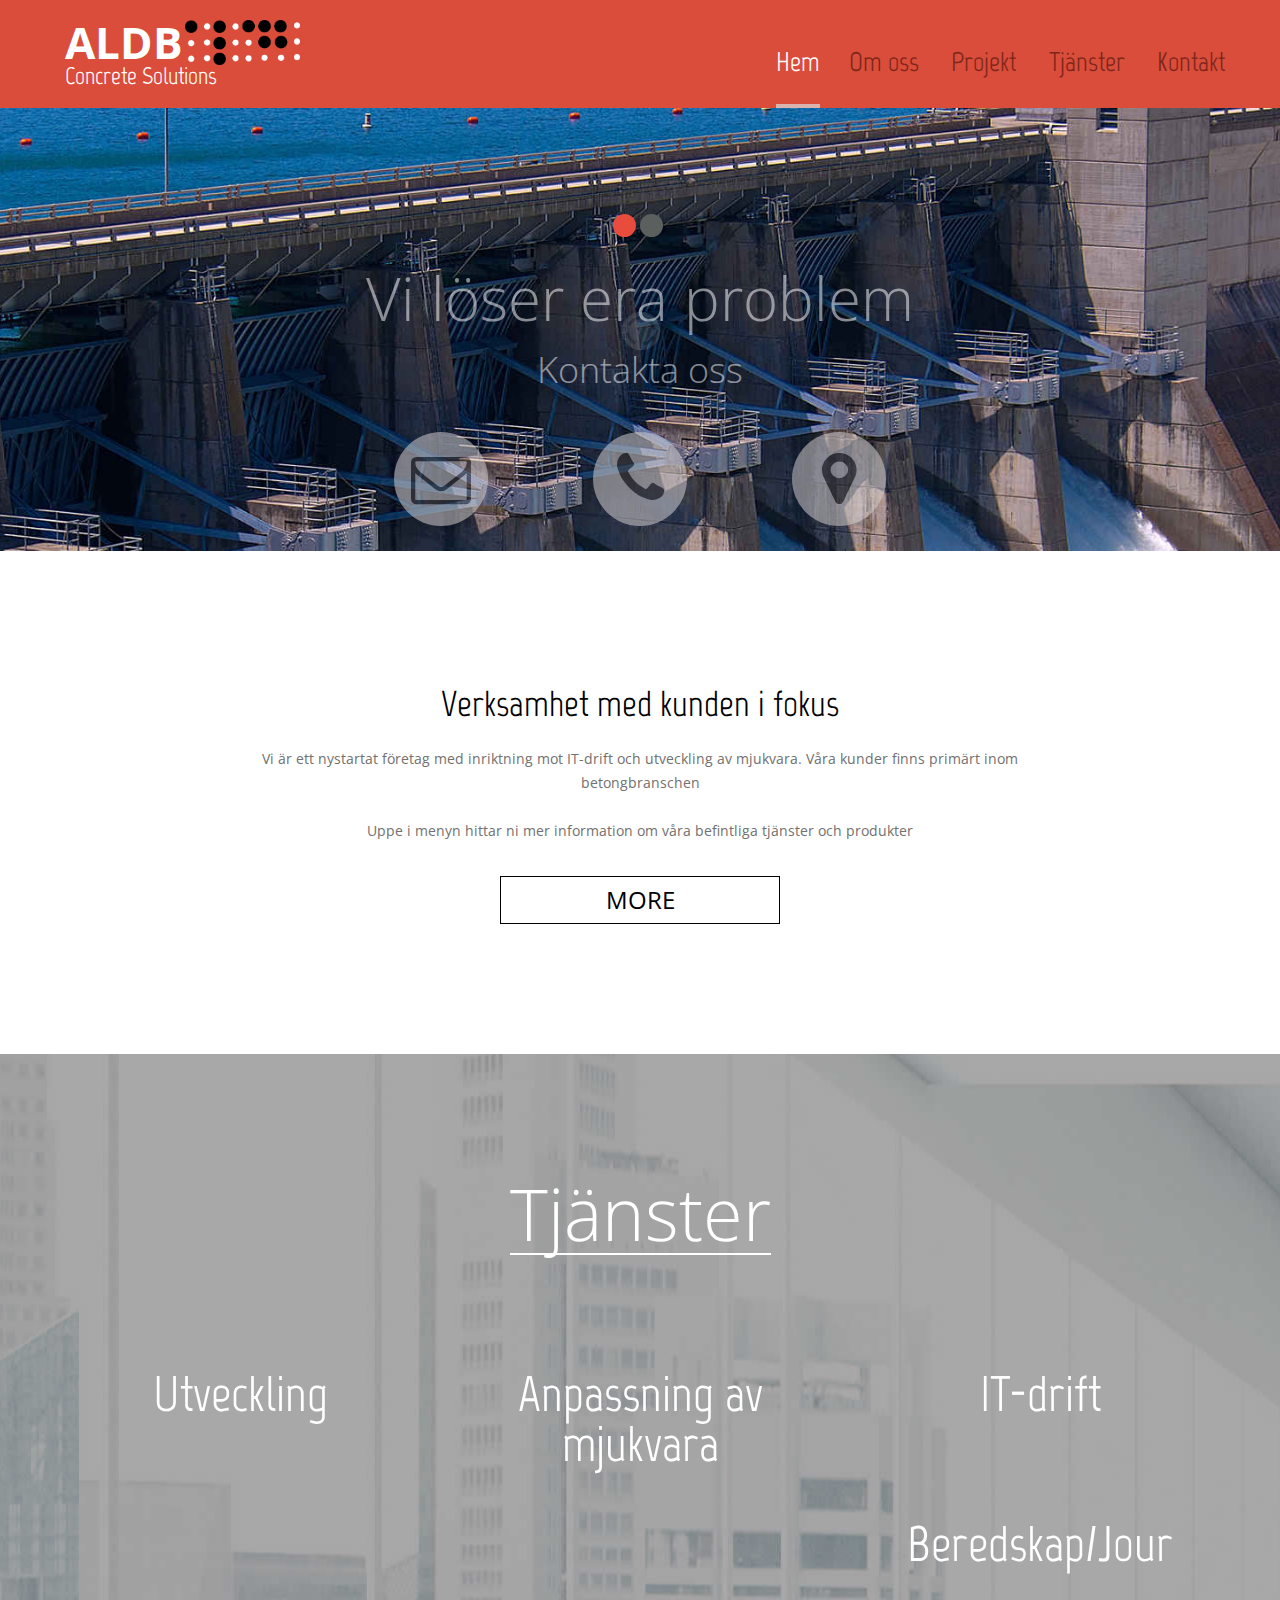
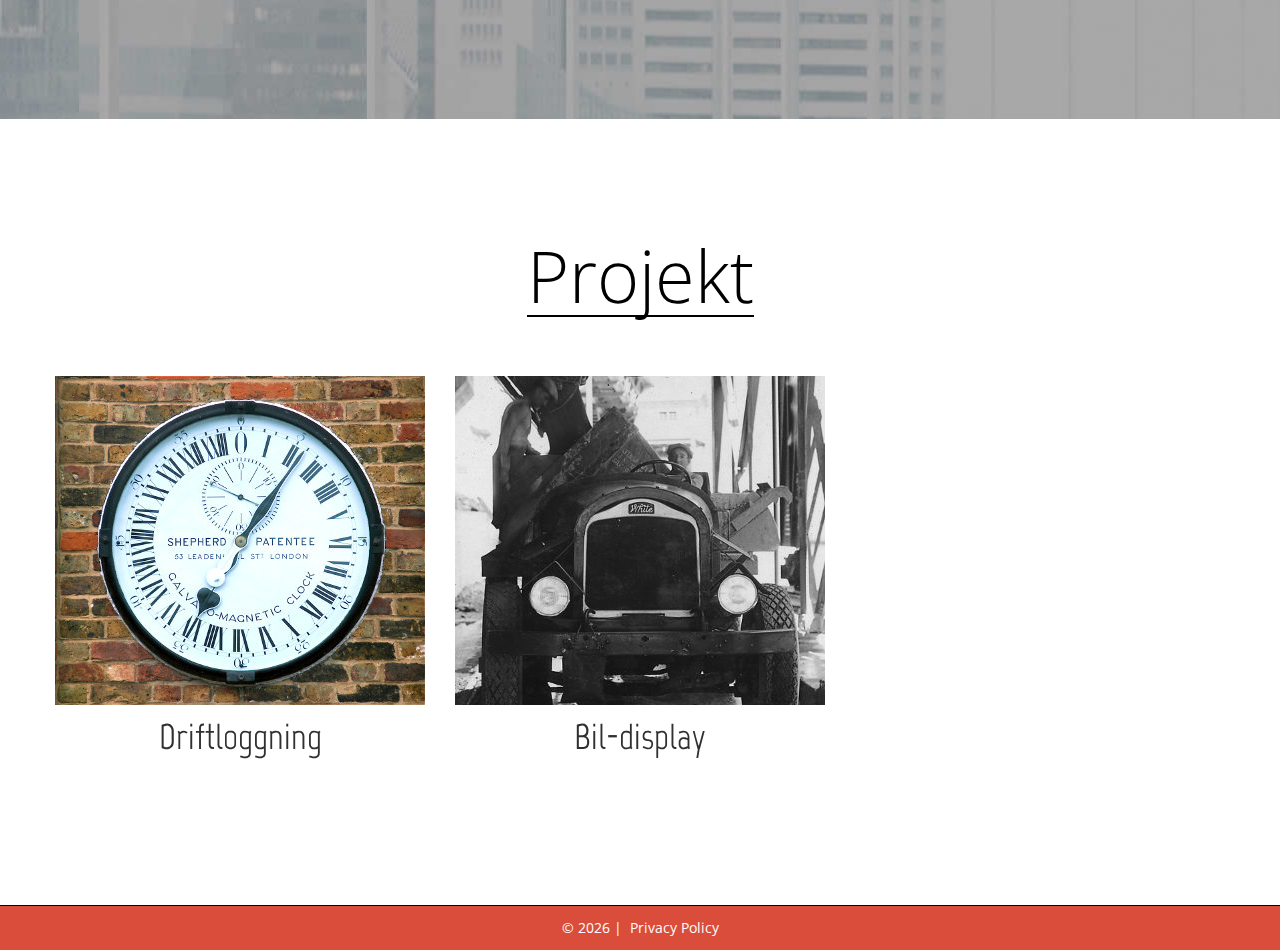
==== commit 5d8eb930: "New slider pic." ====
--- a/index.html
+++ b/index.html
@@ -68,7 +68,7 @@
 	<div class="full-width-container block-1">
 		<div class="camera_container">
 			<div id="camera_wrap">
-				<div class="item" data-src="images/factory.jpg">
+				<div class="item" data-src="images/big_problem.jpg">
 				<!-- <div class="item" data-src="images/index_img_slider-1.jpg"> -->
 					<div class="camera_caption fadeIn">
 						<h3>Vi löser era problem</h3>
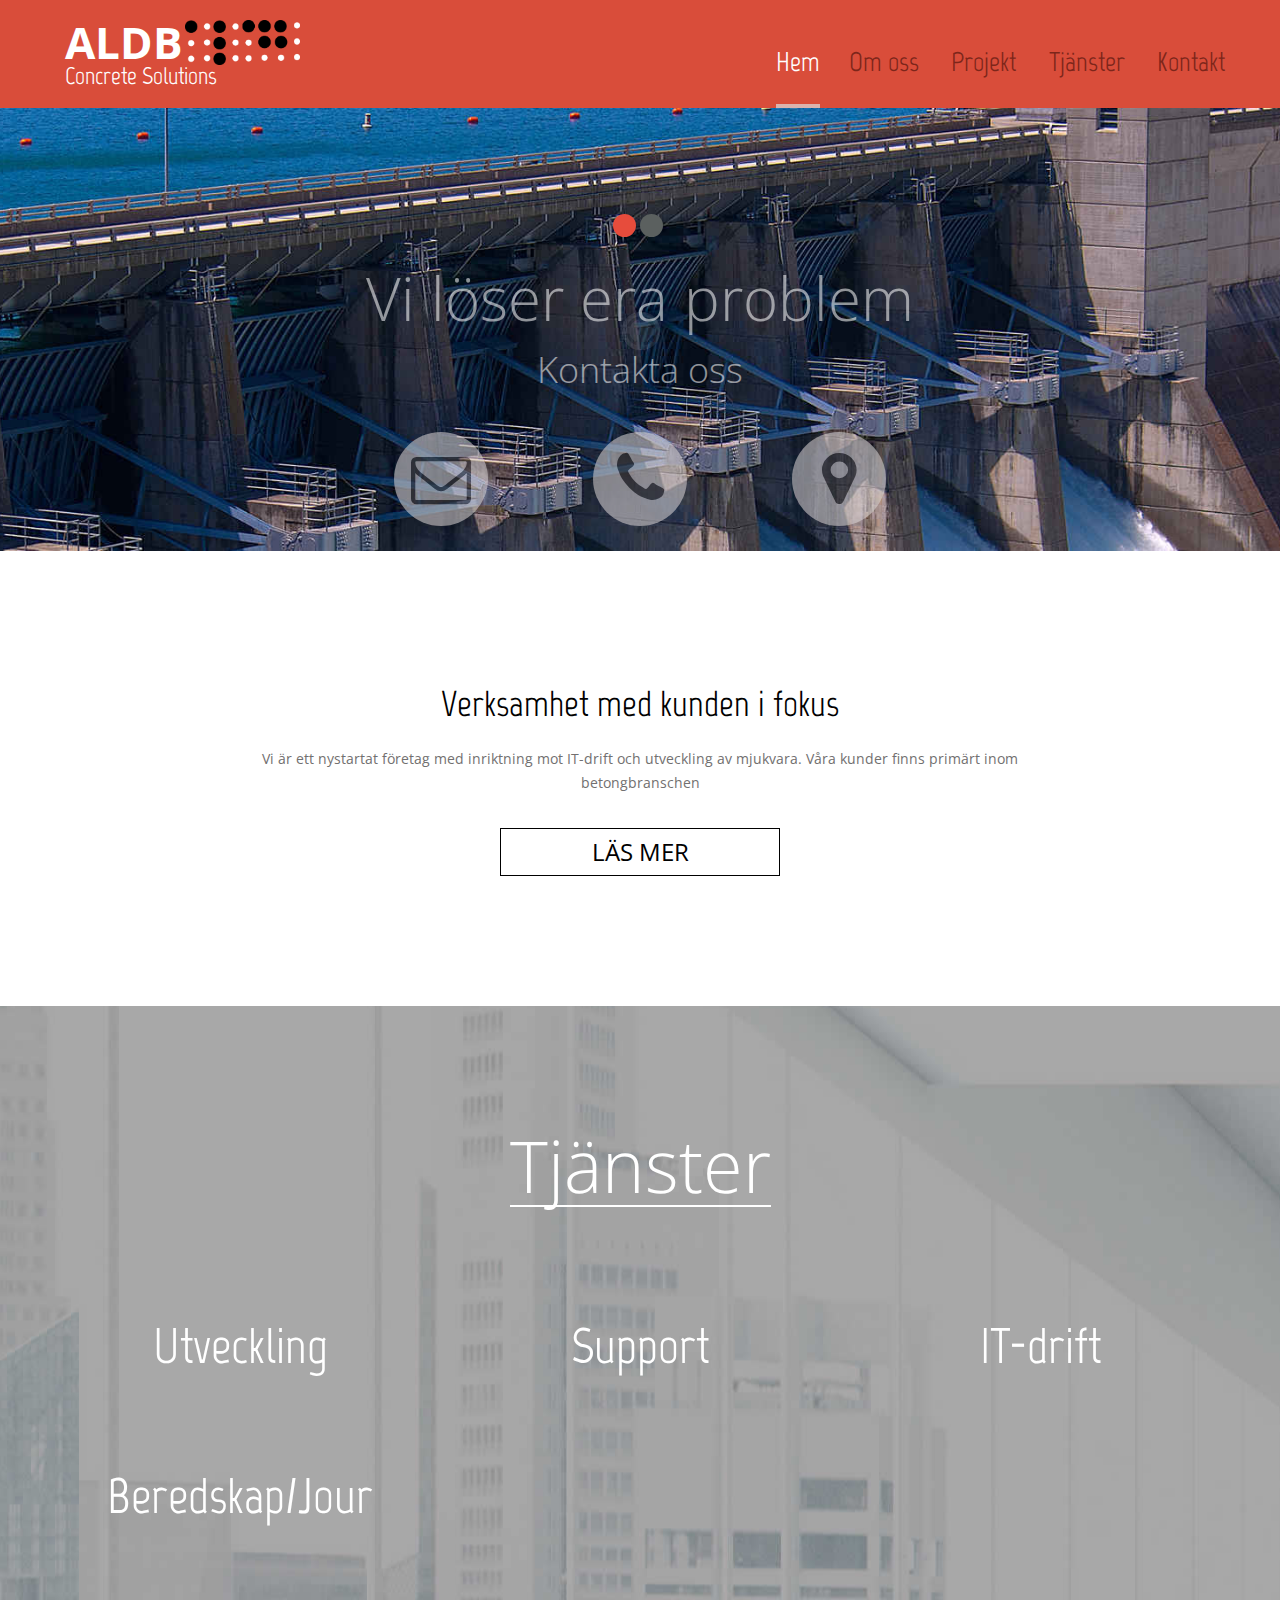
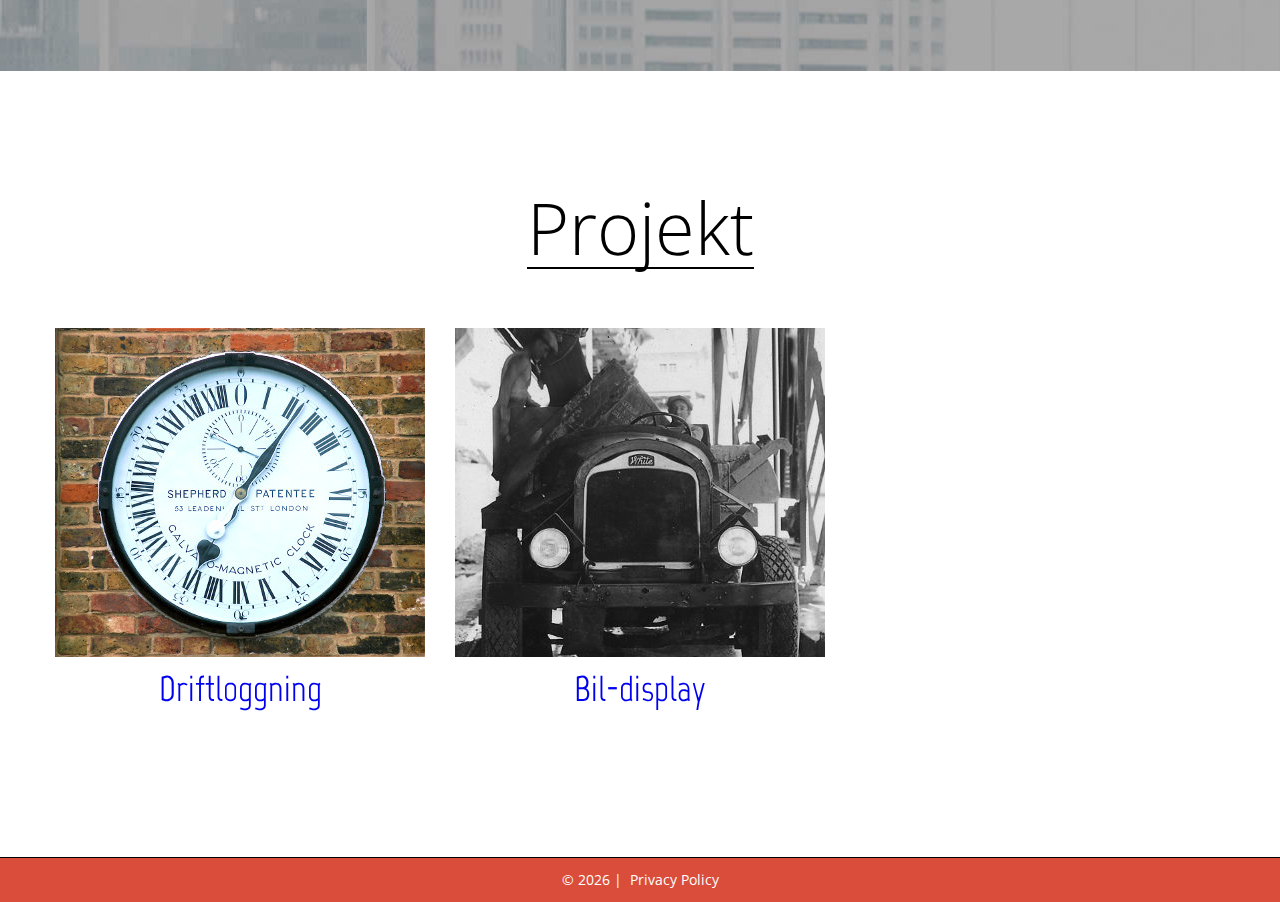
==== commit 03b5a8f6: "new links with anchors" ====
--- a/index.html
+++ b/index.html
@@ -99,8 +99,8 @@
 					<!-- </header> -->
 					<h4><a href="#">Verksamhet med kunden i fokus</a></h4>
 					<p>Vi är ett nystartat företag med inriktning mot IT-drift och utveckling av mjukvara. Våra kunder finns primärt inom betongbranschen<br>
-            <br>Uppe i menyn hittar ni mer information om våra befintliga tjänster och produkter</p>
-					<a href="#" class="btn">more</a>
+            </p>
+					<a href="index-1.html" class="btn">Läs mer</a>
 				</div>
 			</div>
 		</div>
@@ -114,16 +114,16 @@
 					</header>
 				</div>
 				<div class="grid_4">
-					<div class="element"><h3><a href="#">Utveckling</a></h3></div>
-				</div>
-				<div class="grid_4">
-					<div class="element"><h3><a href="#">Anpassning av mjukvara</a></h3></div>
-				</div>
-				<div class="grid_4">
-					<div class="element"><h3><a href="#">IT-drift</a></h3></div>
-				</div>
-				<div class="grid_4">
-					<div class="element"><h3><a href="#">Beredskap/Jour</a></h3></div>
+					<div class="element"><h3><a href="index-3.html#utveckling">Utveckling</a></h3></div>
+				</div>
+				<div class="grid_4">
+					<div class="element"><h3><a href="index-3.html#support">Support</a></h3></div>
+				</div>
+				<div class="grid_4">
+					<div class="element"><h3><a href="index-3.html#drift">IT-drift</a></h3></div>
+				</div>
+				<div class="grid_4">
+					<div class="element"><h3><a href="index-3.html#jour">Beredskap/Jour</a></h3></div>
 				</div>
 
 			</div>
@@ -149,13 +149,13 @@
 					<div class="grid_4">
 						<div class="">
 							<div class="img_container"><img src="images/time_log.jpg" alt="img"></div>
-							<div class="owl-text">Driftloggning</div>
+							<div class="owl-text"><a href="index-2.html#ananke">Driftloggning</a></div>
 						</div>
 					</div>
 					<div class="grid_4">
 						<div class="">
 							<div class="img_container"><img src="images/car_display1.jpg" alt="img"></div>
-							<div class="owl-text">Bil-display</div>
+							<div class="owl-text"><a href="index-2.html#inspectoris">Bil-display</a></div>
 						</div>
 					</div>
 					<!-- <div class="grid_4"> -->
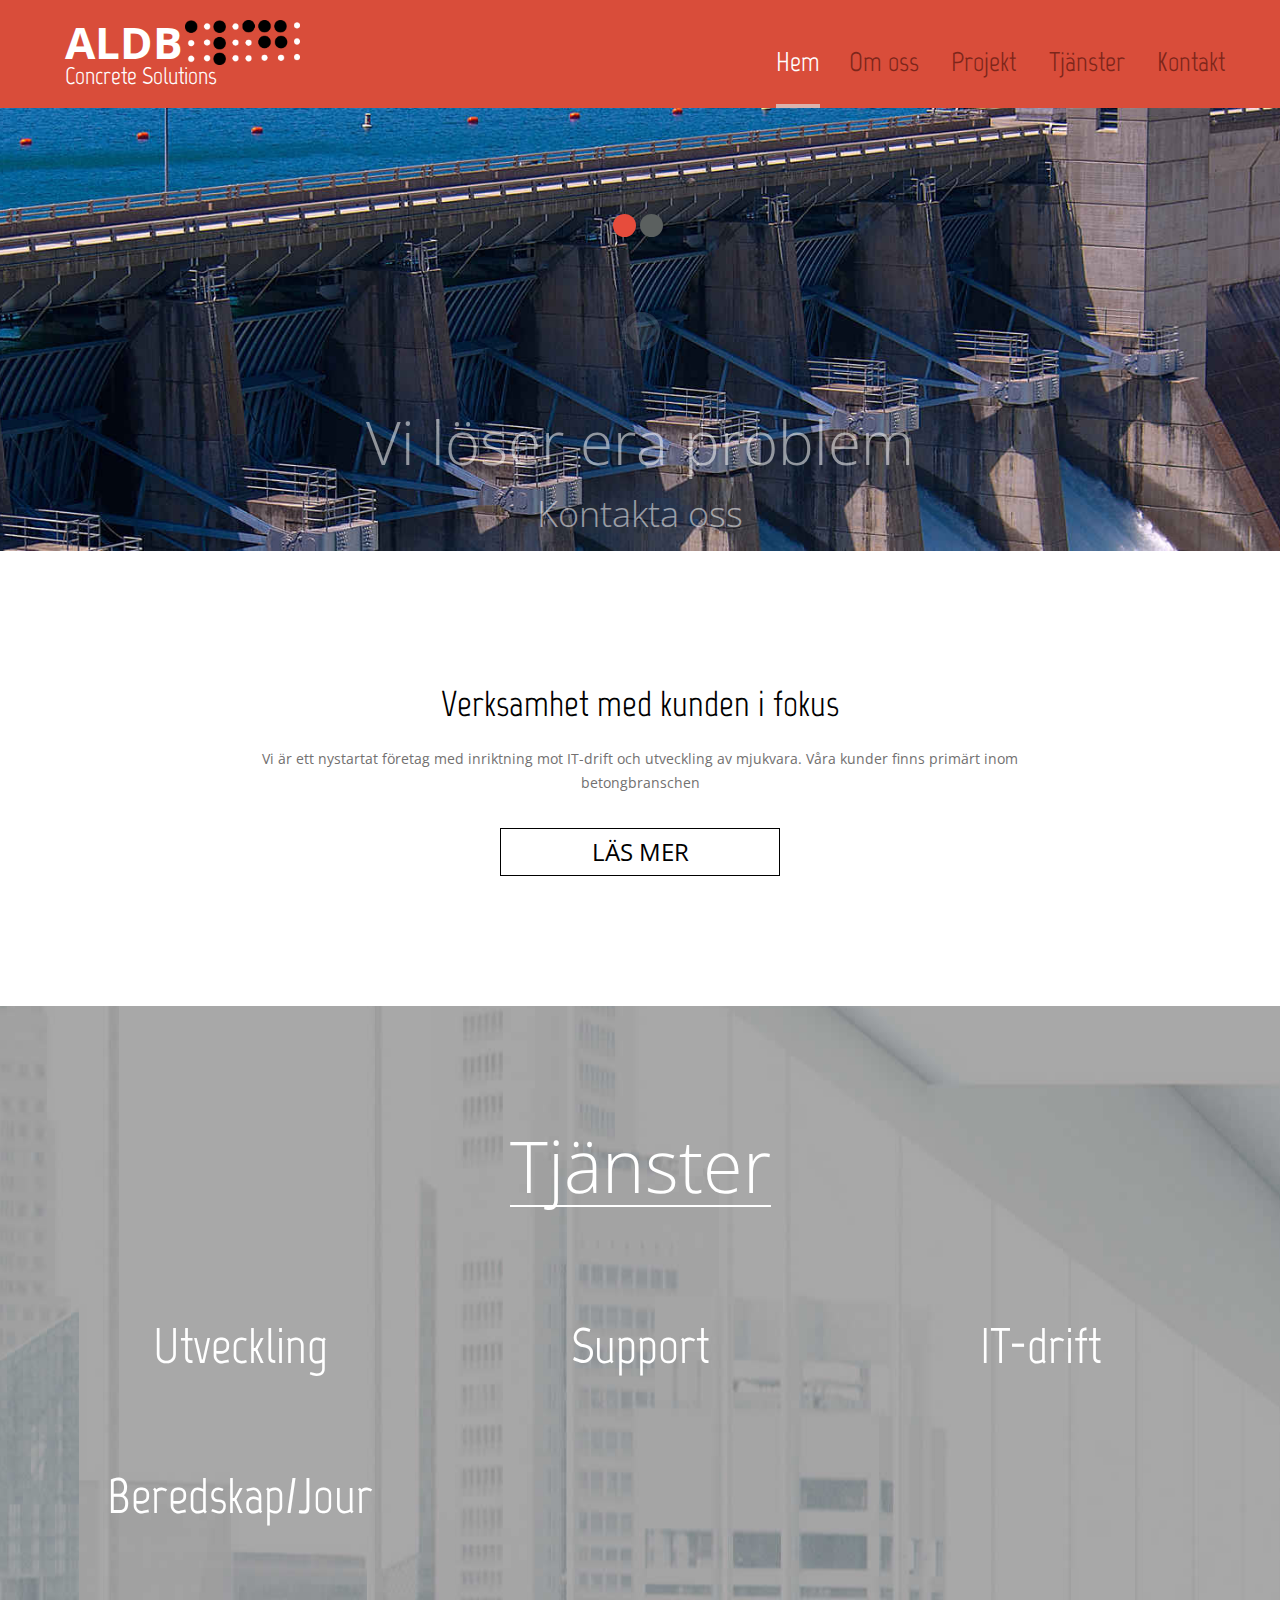
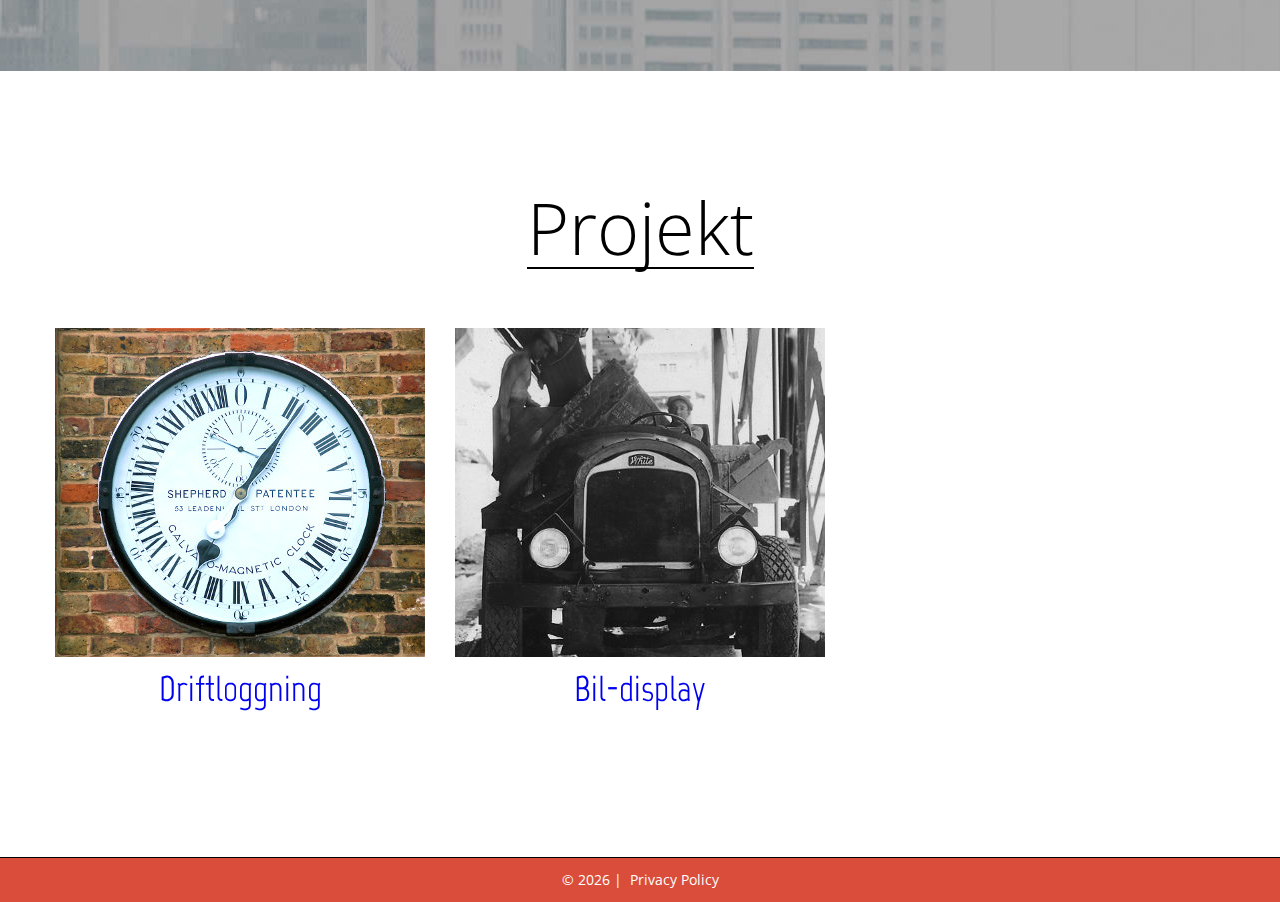
==== commit 13ef95e1: "style changes" ====
--- a/index.html
+++ b/index.html
@@ -73,18 +73,12 @@
 					<div class="camera_caption fadeIn">
 						<h3>Vi löser era problem</h3>
 						<p>Kontakta oss</p>
-						<a href="#" class="btn bd-ra"><span class="fa fa-envelope-o"></span></a>
-						<a href="#" class="btn bd-ra"><span class="fa fa-phone"></span></a>
-						<a href="#" class="btn bd-ra"><span class="fa fa-map-marker"></span></a>
 					</div>
 				</div>
 				<div class="item" data-src="images/index_img_slider-2.jpg">
 					<div class="camera_caption fadeIn">
 						<h3>Vi gör er process mer effektiv</h3>
 						<p>Kontakta oss</p>
-						<a href="#" class="btn bd-ra"><span class="fa fa-envelope-o"></span></a>
-						<a href="#" class="btn bd-ra"><span class="fa fa-phone"></span></a>
-						<a href="#" class="btn bd-ra"><span class="fa fa-map-marker"></span></a>
 					</div>
 				</div>
 			</div>
--- a/css/style.css
+++ b/css/style.css
@@ -313,6 +313,14 @@
 .img_container {
   overflow: hidden;
 }
+.img_container_about {
+  overflow: hidden;
+}
+/* .img_about { */
+/*     height: 50px; */
+/*     overflow: hidden; */
+/* } */
+
 .img_container img {
   width: 100%;
 }
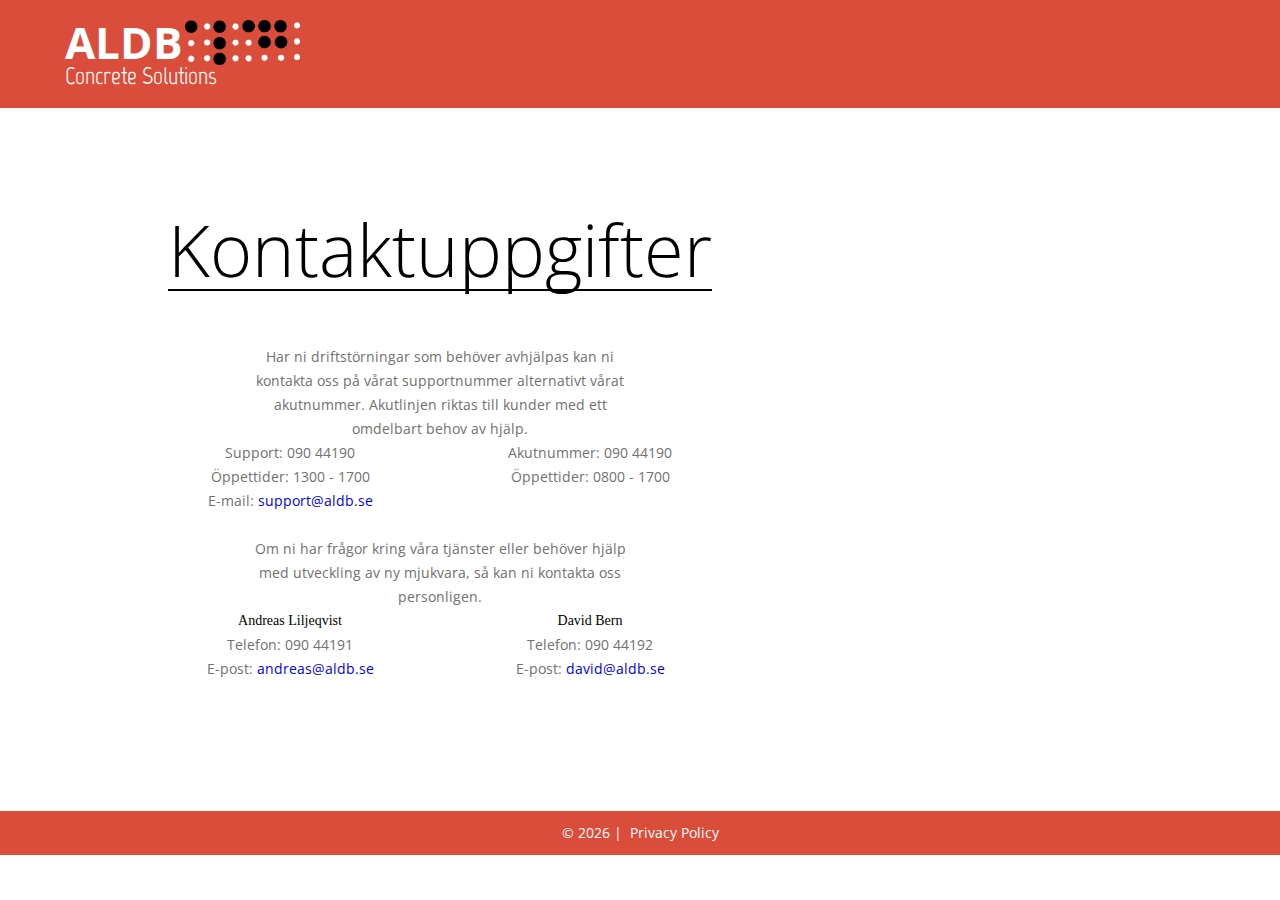
==== commit a0b3405b: "Update index.html" ====
--- a/index.html
+++ b/index.html
@@ -47,15 +47,7 @@
 			<div class="row">
 				<div class="grid_12">
 					<h1><a href="index.html">ALDB</a><span>Concrete Solutions</span></h1>
-					<nav>
-						<ul class="sf-menu">
-							<li class="current"><a href="index.html">Hem</a>
-							<li><a href="index-1.html">Om oss</a></li>
-							<li><a href="index-2.html">Projekt</a></li>
-							<li><a href="index-3.html">Tjänster</a></li>
-							<li><a href="index-4.html">Kontakt</a></li>
-						</ul>
-					</nav>
+
 				</div>
 			</div>
 		</div>
@@ -63,149 +55,58 @@
 </header>
 
 <!--=======content================================-->
-
 <section id="content">
-	<div class="full-width-container block-1">
-		<div class="camera_container">
-			<div id="camera_wrap">
-				<div class="item" data-src="images/big_problem.jpg">
-				<!-- <div class="item" data-src="images/index_img_slider-1.jpg"> -->
-					<div class="camera_caption fadeIn">
-						<h3>Vi löser era problem</h3>
-						<p>Kontakta oss</p>
-					</div>
-				</div>
-				<div class="item" data-src="images/index_img_slider-2.jpg">
-					<div class="camera_caption fadeIn">
-						<h3>Vi gör er process mer effektiv</h3>
-						<p>Kontakta oss</p>
-					</div>
-				</div>
-			</div>
-		</div>
-	</div>
 	<div class="full-width-container block-2">
 		<div class="container">
 			<div class="row">
-				<div class="grid_12">
-					<!-- <header> -->
-					<!-- 	<h2><span>Välkommen till ALDB</span></h2> -->
-					<!-- </header> -->
-					<h4><a href="#">Verksamhet med kunden i fokus</a></h4>
-					<p>Vi är ett nystartat företag med inriktning mot IT-drift och utveckling av mjukvara. Våra kunder finns primärt inom betongbranschen<br>
-            </p>
-					<a href="index-1.html" class="btn">Läs mer</a>
-				</div>
-			</div>
+				<div class="grid_6 preffix_1">
+					<div>
+						<hader>
+							<h2><span>Kontaktuppgifter</span></h2>
+						</hader>
+						<p class="el-1">
+              Har ni driftstörningar som behöver avhjälpas kan ni kontakta oss på vårat supportnummer alternativt vårat akutnummer. Akutlinjen riktas till kunder med ett omdelbart behov av hjälp.
+						</p>
+          </div>
+					<div class="grid_3 alpha">
+						<div class="address">
+							<p>Support: 090 44190 <br>Öppettider: 1300 - 1700 <br>E-mail: <a href="mailto:support@aldb.se" class="mail">support@aldb.se</a></p>
+						</div>
+					</div>
+					<div class="grid_3">
+						<div class="address">
+							<p>Akutnummer: 090 44190 <br>Öppettider: 0800 - 1700</p>
+						</div>
+					</div>
+        </div>
+      </div>
+		</div>
+<br>
+		<div class="container">
+			<div class="row">
+				<div class="grid_6 preffix_1">
+					<div>
+						<p class="el-1">
+              Om ni har frågor kring våra tjänster eller behöver hjälp med utveckling av ny mjukvara, så kan ni kontakta oss personligen.
+
+						</p>
+          </div>
+					<div class="grid_3 alpha">
+						<div class="address">
+              Andreas Liljeqvist
+							<p>Telefon: 090 44191<br>E-post: <a href="mailto:andreas@aldb.se" class="mail">andreas@aldb.se</a></p>
+						</div>
+					</div>
+					<div class="grid_3">
+						<div class="address">
+              David Bern
+							<p>Telefon: 090 44192 <br>E-post: <a href="mailto:david@aldb.se" class="mail">david@aldb.se</a></p>
+						</div>
+					</div>
+        </div>
+      </div>
 		</div>
 	</div>
-	<div class="full-width-container block-3 parallax-block" data-stellar-background-ratio="0.5">
-		<div class="container">
-			<div class="row">
-				<div class="grid_12">
-					<header>
-						<h2><span>Tjänster</span></h2>
-					</header>
-				</div>
-				<div class="grid_4">
-					<div class="element"><h3><a href="index-3.html#utveckling">Utveckling</a></h3></div>
-				</div>
-				<div class="grid_4">
-					<div class="element"><h3><a href="index-3.html#support">Support</a></h3></div>
-				</div>
-				<div class="grid_4">
-					<div class="element"><h3><a href="index-3.html#drift">IT-drift</a></h3></div>
-				</div>
-				<div class="grid_4">
-					<div class="element"><h3><a href="index-3.html#jour">Beredskap/Jour</a></h3></div>
-				</div>
-
-			</div>
-		</div>
-	</div>
-	<div class="full-width-container block-4">
-		<div class="container">
-			<div class="row">
-				<div class="grid_12">
-					<header>
-						<h2><span>Projekt</span></h2>
-					</header>
-				</div>
-			</div>
-			<div class="row">
-				<div id="owl-carousel" class="owl-carousel">
-					<!-- <div class="grid_4"> -->
-					<!-- 	<div class=""> -->
-					<!-- 		<div class="img_container"><img src="images/index_img-1.jpg" alt="img"></div> -->
-					<!-- 		<div class="owl-text">Lorem ipsum</div> -->
-					<!-- 	</div> -->
-					<!-- </div> -->
-					<div class="grid_4">
-						<div class="">
-							<div class="img_container"><img src="images/time_log.jpg" alt="img"></div>
-							<div class="owl-text"><a href="index-2.html#ananke">Driftloggning</a></div>
-						</div>
-					</div>
-					<div class="grid_4">
-						<div class="">
-							<div class="img_container"><img src="images/car_display1.jpg" alt="img"></div>
-							<div class="owl-text"><a href="index-2.html#inspectoris">Bil-display</a></div>
-						</div>
-					</div>
-					<!-- <div class="grid_4"> -->
-					<!-- 	<div class=""> -->
-					<!-- 		<div class="img_container"><img src="images/index_img-2.jpg" alt=""></div> -->
-					<!-- 		<div class="owl-text">Derto minert</div> -->
-					<!-- 	</div> -->
-					<!-- </div> -->
-					<!-- <div class="grid_4"> -->
-					<!-- 	<div class=""> -->
-					<!-- 		<div class="img_container"><img src="images/index_img-3.jpg" alt=""></div> -->
-					<!-- 		<div class="owl-text">Sedrotr selimto</div> -->
-					<!-- 	</div> -->
-					<!-- </div> -->
-					<!-- <div class="grid_4"> -->
-					<!-- 	<div class=""> -->
-					<!-- 		<div class="img_container"><img src="images/index_img-1.jpg" alt=""></div> -->
-					<!-- 		<div class="owl-text">Lorem ipsum</div> -->
-					<!-- 	</div> -->
-					<!-- </div> -->
-				</div>
-			</div>
-		</div>
-	</div>
-	<!-- <div class="full-width-container block-5"> -->
-	<!-- 	<div class="container"> -->
-	<!-- 		<div class="row"> -->
-	<!-- 			<div class="grid_12"> -->
-	<!-- 				<header> -->
-	<!-- 					<h2><span>Nyheter</span></h2> -->
-	<!-- 				</header> -->
-	<!-- 			</div> -->
-	<!-- 			<\!-- <div class="grid_4"> -\-> -->
-	<!-- 			<\!-- 	<article> -\-> -->
-	<!-- 			<\!-- 		<h3><a href="#">November 2014</a></h3> -\-> -->
-	<!-- 			<\!-- 		<p>Gamus at magna non nunc tristique rhoncuseri tym. Aliquam nibh ante, egestas id dictum aterert commodo re luctus libero. Praesent faucibus malesuada cibuste.</p> -\-> -->
-	<!-- 			<\!-- 		<a href="#" class="btn">More</a> -\-> -->
-	<!-- 			<\!-- 	</article> -\-> -->
-	<!-- 			<\!-- </div> -\-> -->
-	<!-- 			<div class="grid_4"> -->
-	<!-- 				<article> -->
-	<!-- 					<h3><a href="#">November 2015</a></h3> -->
-	<!-- 					<p>Ni är välkomna att besöka oss i våran nya lokal på Ersmark.</p> -->
-	<!-- 					<a href="#" class="btn">More</a> -->
-	<!-- 				</article> -->
-	<!-- 			</div> -->
-	<!-- 			<\!-- <div class="grid_4"> -\-> -->
-	<!-- 			<\!-- 	<article> -\-> -->
-	<!-- 			<\!-- 		<h3><a href="#">June 2015</a></h3> -\-> -->
-	<!-- 			<\!-- 		<p>Jamus at magna non nunc tristique rhoncuseri tym. Aliquam nibh ante, egestas id dictum aterert commodo re luctus libero. Praesent faucibus malesuadaonec. </p> -\-> -->
-	<!-- 			<\!-- 		<a href="#" class="btn">More</a> -\-> -->
-	<!-- 			<\!-- 	</article> -\-> -->
-	<!-- 			<\!-- </div> -\-> -->
-	<!-- 		</div> -->
-	<!-- 	</div> -->
-	<!-- </div> -->
 </section>
 
 <!--=======footer=================================-->
@@ -213,57 +114,44 @@
 	<div class="container">
 		<div class="row">
 			<div class="grid_12 copyright">
-				<!-- <h2><span>Följ oss</span></h2> -->
-				<!-- <a href="#" class="btn bd-ra"><span class="fa fa-facebook"></span></a> -->
-				<!-- <a href="#" class="btn bd-ra"><span class="fa fa-tumblr"></span></a> -->
-				<!-- <a href="#" class="btn bd-ra"><span class="fa fa-google-plus"></span></a> -->
+
 				<pre>© <span id="copyright-year"></span> |  Privacy Policy</pre>
-				<!-- More Advertising Agency Website Templates at <a rel="nofollow" href="http://www.templatemonster.com/category/advertising-agency-website-templates/" target="_blank">TemplateMonster.com</a> -->
 			</div>
 		</div>
 	</div>
-	<!-- <div class="footer_bottom"><a href="http://www.templatemonster.com/" rel="nofollow"><img src="images/footer-logo.png" alt="logo"></a></div> -->
 </footer>
-<script>
-	jQuery(function(){
-		jQuery('#camera_wrap').camera({
-			height: '34.58333333333333%',
-			thumbnails: false,
-			pagination: true,
-			fx: 'simpleFade',
-			loader: 'none',
-			hover: false,
-			navigation: false,
-			playPause: false,
-			minHeight: "139px",
-		});
-	});
-</script>
-<script>
-	$(document).ready(function() {
-		$(".owl-carousel").owlCarousel({
-			navigation: true,
-			pagination: false,
-			items : 3,
-			itemsDesktop : [1199,3],
-			itemsDesktopSmall : [979,3],
-			itemsTablet: [750,1],
-			itemsMobile : [479,1],
-			navigationText: false
-		});
-	});
-</script>
-<script>
-	$(document).ready(function() { 
-			if ($('html').hasClass('desktop')) {
-				$.stellar({
-					horizontalScrolling: false,
-					verticalOffset: 20,
-					resposive: true,
-					hideDistantElements: true,
-				});
+<script type="text/javascript">
+	google_api_map_init();
+	function google_api_map_init(){
+		var map;
+		var coordData = new google.maps.LatLng(parseFloat(40.650408), parseFloat(-73.950030,12));
+		var markCoord1 = new google.maps.LatLng(parseFloat(40.650408), parseFloat(-73.950030));
+		var marker;
+		
+		function initialize() {
+			var mapOptions = {
+				zoom: 14,
+				center: coordData,
+				scrollwheel: false,
 			}
-		});
+
+			var map = new google.maps.Map(document.getElementById("map-canvas"), mapOptions);
+			
+			marker = new google.maps.Marker({
+				map:map,
+				position: markCoord1,
+			});
+
+			google.maps.event.addDomListener(window, 'resize', function() {
+				map.setCenter(coordData);
+				var center = map.getCenter();
+			});
+		}
+
+		google.maps.event.addDomListener(window, "load", initialize); 
+
+	}
+
 </script>
 </body>
 </html>
--- a/css/style.css
+++ b/css/style.css
@@ -314,12 +314,24 @@
   overflow: hidden;
 }
 .img_container_about {
-  overflow: hidden;
+    float: left;
+    height: 500px;
+    width: 500px;
+    display: inline;
 }
 /* .img_about { */
 /*     height: 50px; */
 /*     overflow: hidden; */
 /* } */
+.about_container {
+    width: 100%;
+    height: 700px;
+}
+
+.about {
+    /* float: right; */
+    /* display: inline-flex; */
+}
 
 .img_container img {
   width: 100%;
--- a/css/camera.css
+++ b/css/camera.css
@@ -52,7 +52,8 @@
 	display: none;
 }
 .cameraCont, .cameraContents {
-	height: 100%;
+	height: 65%;
+	/* height: 100%; */
 	position: relative;
 	width: 100%;
 	z-index: 1;
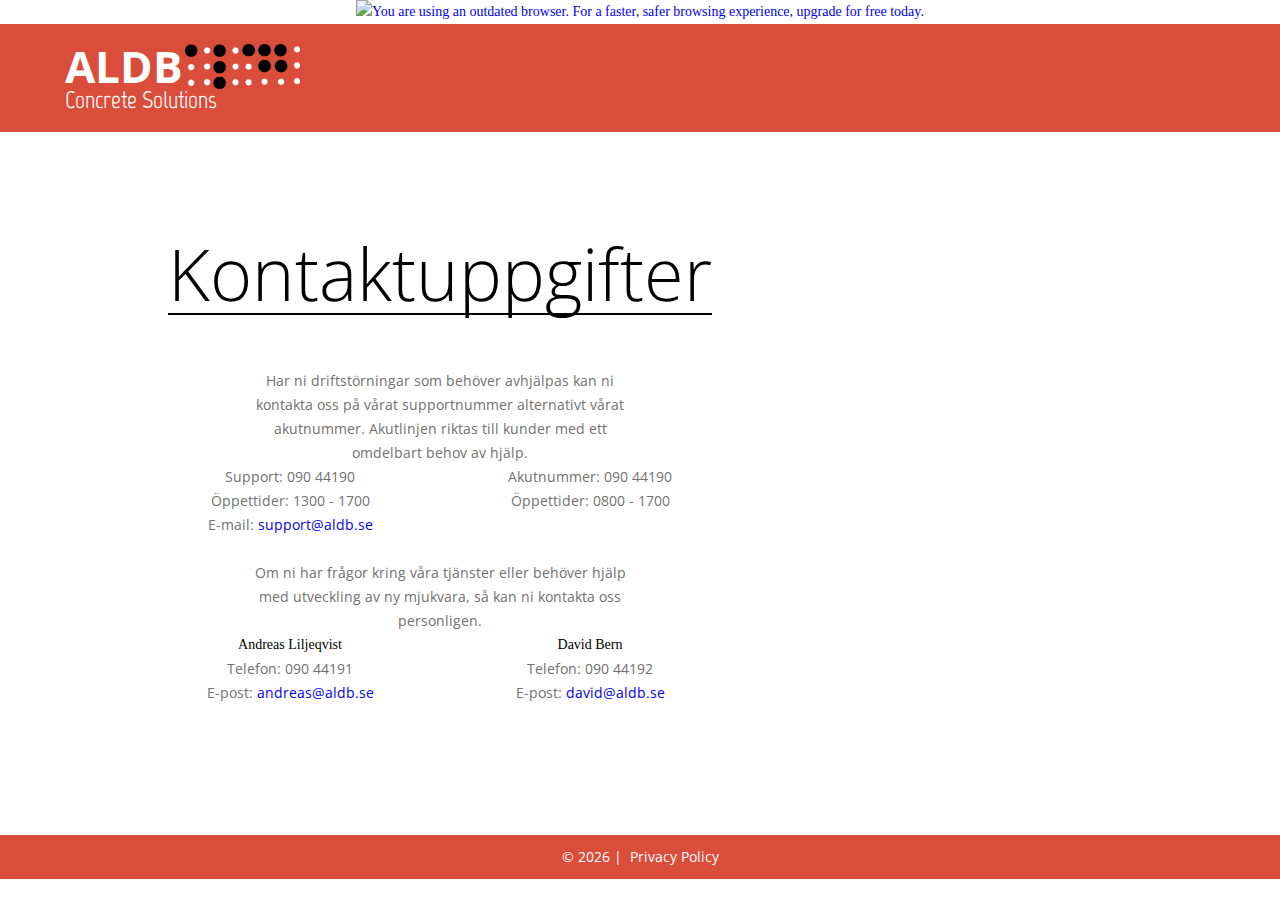
==== commit 5169df06: "Update index.html" ====
--- a/index.html
+++ b/index.html
@@ -16,28 +16,12 @@
 	<script src="js/owl.carousel.js"></script>
 	<script src="js/jquery.stellar.js"></script>
 	<script src="js/script.js"></script>
-	<!--[if (gt IE 9)|!(IE)]><!-->
-	<script src="js/jquery.mobile.customized.min.js"></script>
-	<script src="js/wow.js"></script>
-	<script>
-		$(document).ready(function () {
-			if ($('html').hasClass('desktop')) {
-				new WOW().init();
-			}
-		});
-	</script>
-	<!--<![endif]-->
-	<!--[if lt IE 8]>
+
 	<div style=' clear: both; text-align:center; position: relative;'>
 	 <a href="http://windows.microsoft.com/en-US/internet-explorer/products/ie/home?ocid=ie6_countdown_bannercode">
 		 <img src="images/ie8-panel/warning_bar_0000_us.jpg" border="0" height="42" width="820" alt="You are using an outdated browser. For a faster, safer browsing experience, upgrade for free today." />
 	 </a>
 	</div>
-	<![endif]-->
-	<!--[if lt IE 9]>
-		<script src="js/html5shiv.js"></script>
-		<link rel="stylesheet" type="text/css" media="screen" href="css/ie.css">
-	<![endif]-->
 	</head>
 <body class="index">
 <!--==============================header=================================-->
@@ -120,38 +104,6 @@
 		</div>
 	</div>
 </footer>
-<script type="text/javascript">
-	google_api_map_init();
-	function google_api_map_init(){
-		var map;
-		var coordData = new google.maps.LatLng(parseFloat(40.650408), parseFloat(-73.950030,12));
-		var markCoord1 = new google.maps.LatLng(parseFloat(40.650408), parseFloat(-73.950030));
-		var marker;
-		
-		function initialize() {
-			var mapOptions = {
-				zoom: 14,
-				center: coordData,
-				scrollwheel: false,
-			}
 
-			var map = new google.maps.Map(document.getElementById("map-canvas"), mapOptions);
-			
-			marker = new google.maps.Marker({
-				map:map,
-				position: markCoord1,
-			});
-
-			google.maps.event.addDomListener(window, 'resize', function() {
-				map.setCenter(coordData);
-				var center = map.getCenter();
-			});
-		}
-
-		google.maps.event.addDomListener(window, "load", initialize); 
-
-	}
-
-</script>
 </body>
 </html>
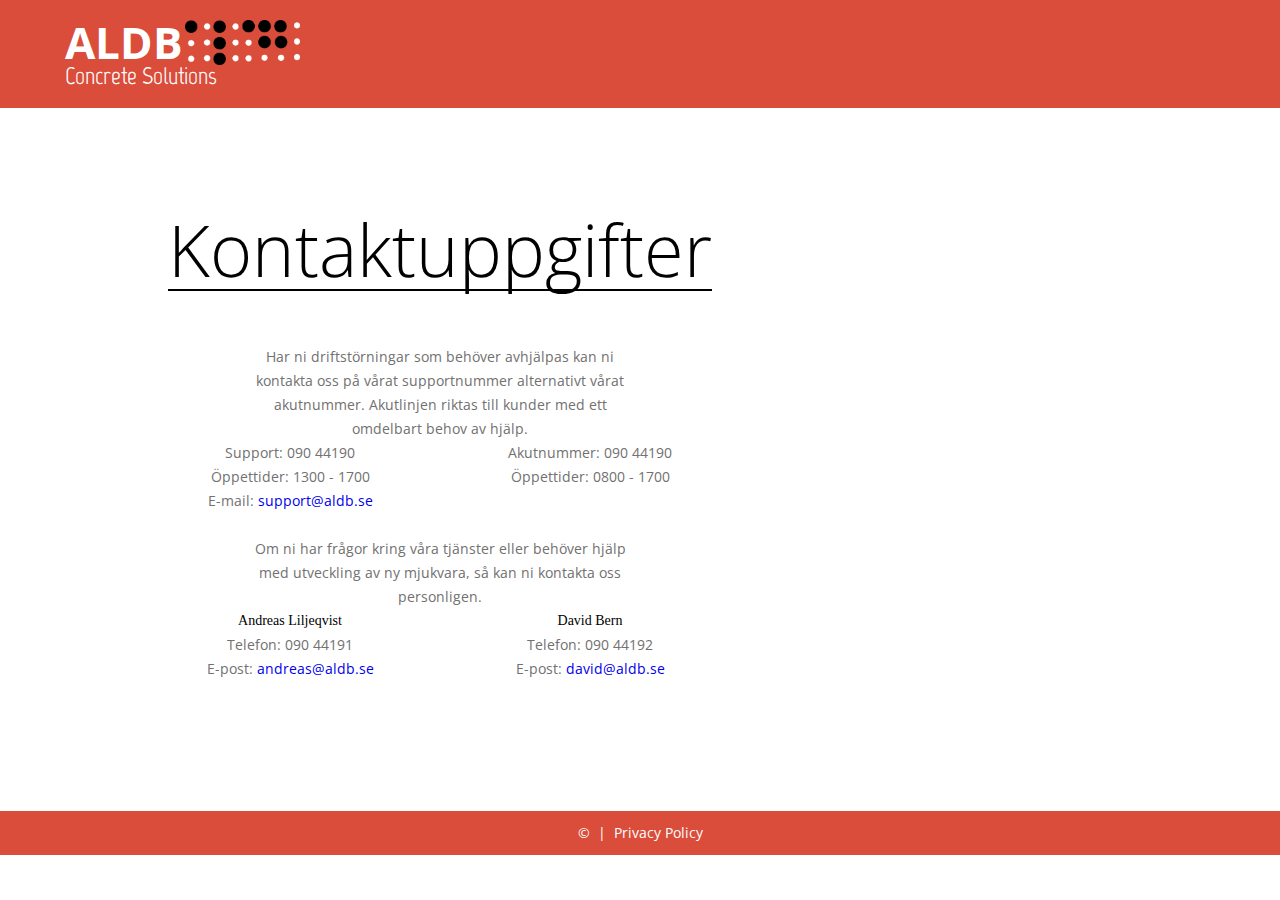
==== commit edd93289: "Cleaned" ====
--- a/index.html
+++ b/index.html
@@ -10,18 +10,7 @@
 	<link rel="stylesheet" href="css/camera.css">
 	<link rel="stylesheet" href="css/owl.carousel.css">
 
-	<script src="js/jquery.js"></script>
-	<script src="js/jquery-migrate-1.2.1.js"></script>
-	<script src='js/camera.js'></script>
-	<script src="js/owl.carousel.js"></script>
-	<script src="js/jquery.stellar.js"></script>
-	<script src="js/script.js"></script>
 
-	<div style=' clear: both; text-align:center; position: relative;'>
-	 <a href="http://windows.microsoft.com/en-US/internet-explorer/products/ie/home?ocid=ie6_countdown_bannercode">
-		 <img src="images/ie8-panel/warning_bar_0000_us.jpg" border="0" height="42" width="820" alt="You are using an outdated browser. For a faster, safer browsing experience, upgrade for free today." />
-	 </a>
-	</div>
 	</head>
 <body class="index">
 <!--==============================header=================================-->
@@ -31,7 +20,6 @@
 			<div class="row">
 				<div class="grid_12">
 					<h1><a href="index.html">ALDB</a><span>Concrete Solutions</span></h1>
-
 				</div>
 			</div>
 		</div>
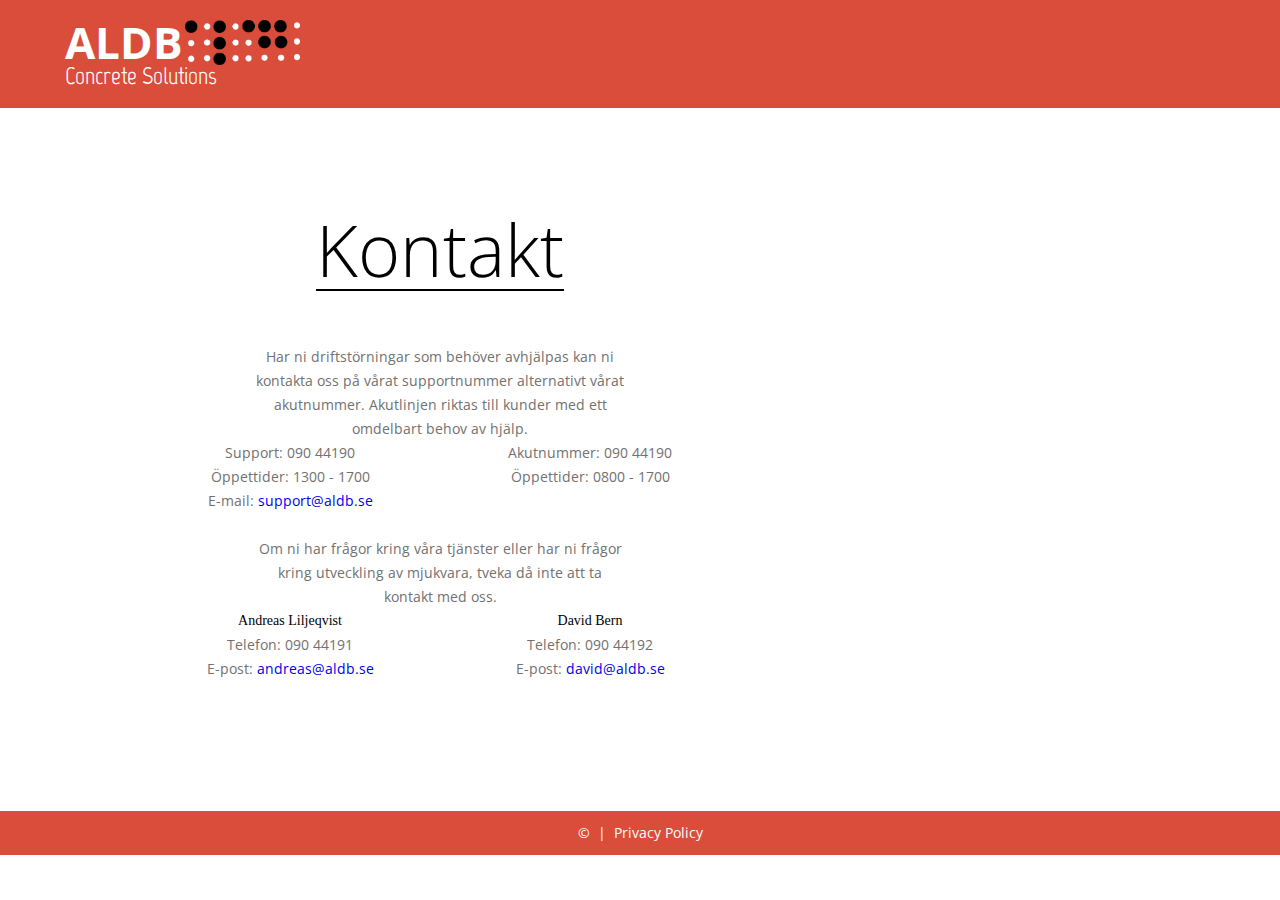
==== commit 883fff35: "Updated info" ====
--- a/index.html
+++ b/index.html
@@ -1,7 +1,7 @@
 <!DOCTYPE html>
 <html lang="en">
 	<head>
-	<title>Hem</title>
+	<title>ALDB</title>
 	<meta charset="utf-8">
 	<meta name = "format-detection" content = "telephone=no" />
 	<link rel="icon" href="images/favicon.ico" type="image/x-icon">
@@ -34,7 +34,7 @@
 				<div class="grid_6 preffix_1">
 					<div>
 						<hader>
-							<h2><span>Kontaktuppgifter</span></h2>
+							<h2><span>Kontakt</span></h2>
 						</hader>
 						<p class="el-1">
               Har ni driftstörningar som behöver avhjälpas kan ni kontakta oss på vårat supportnummer alternativt vårat akutnummer. Akutlinjen riktas till kunder med ett omdelbart behov av hjälp.
@@ -59,7 +59,7 @@
 				<div class="grid_6 preffix_1">
 					<div>
 						<p class="el-1">
-              Om ni har frågor kring våra tjänster eller behöver hjälp med utveckling av ny mjukvara, så kan ni kontakta oss personligen.
+              Om ni har frågor kring våra tjänster eller har ni frågor kring utveckling av mjukvara, tveka då inte att ta kontakt med oss.
 
 						</p>
           </div>
